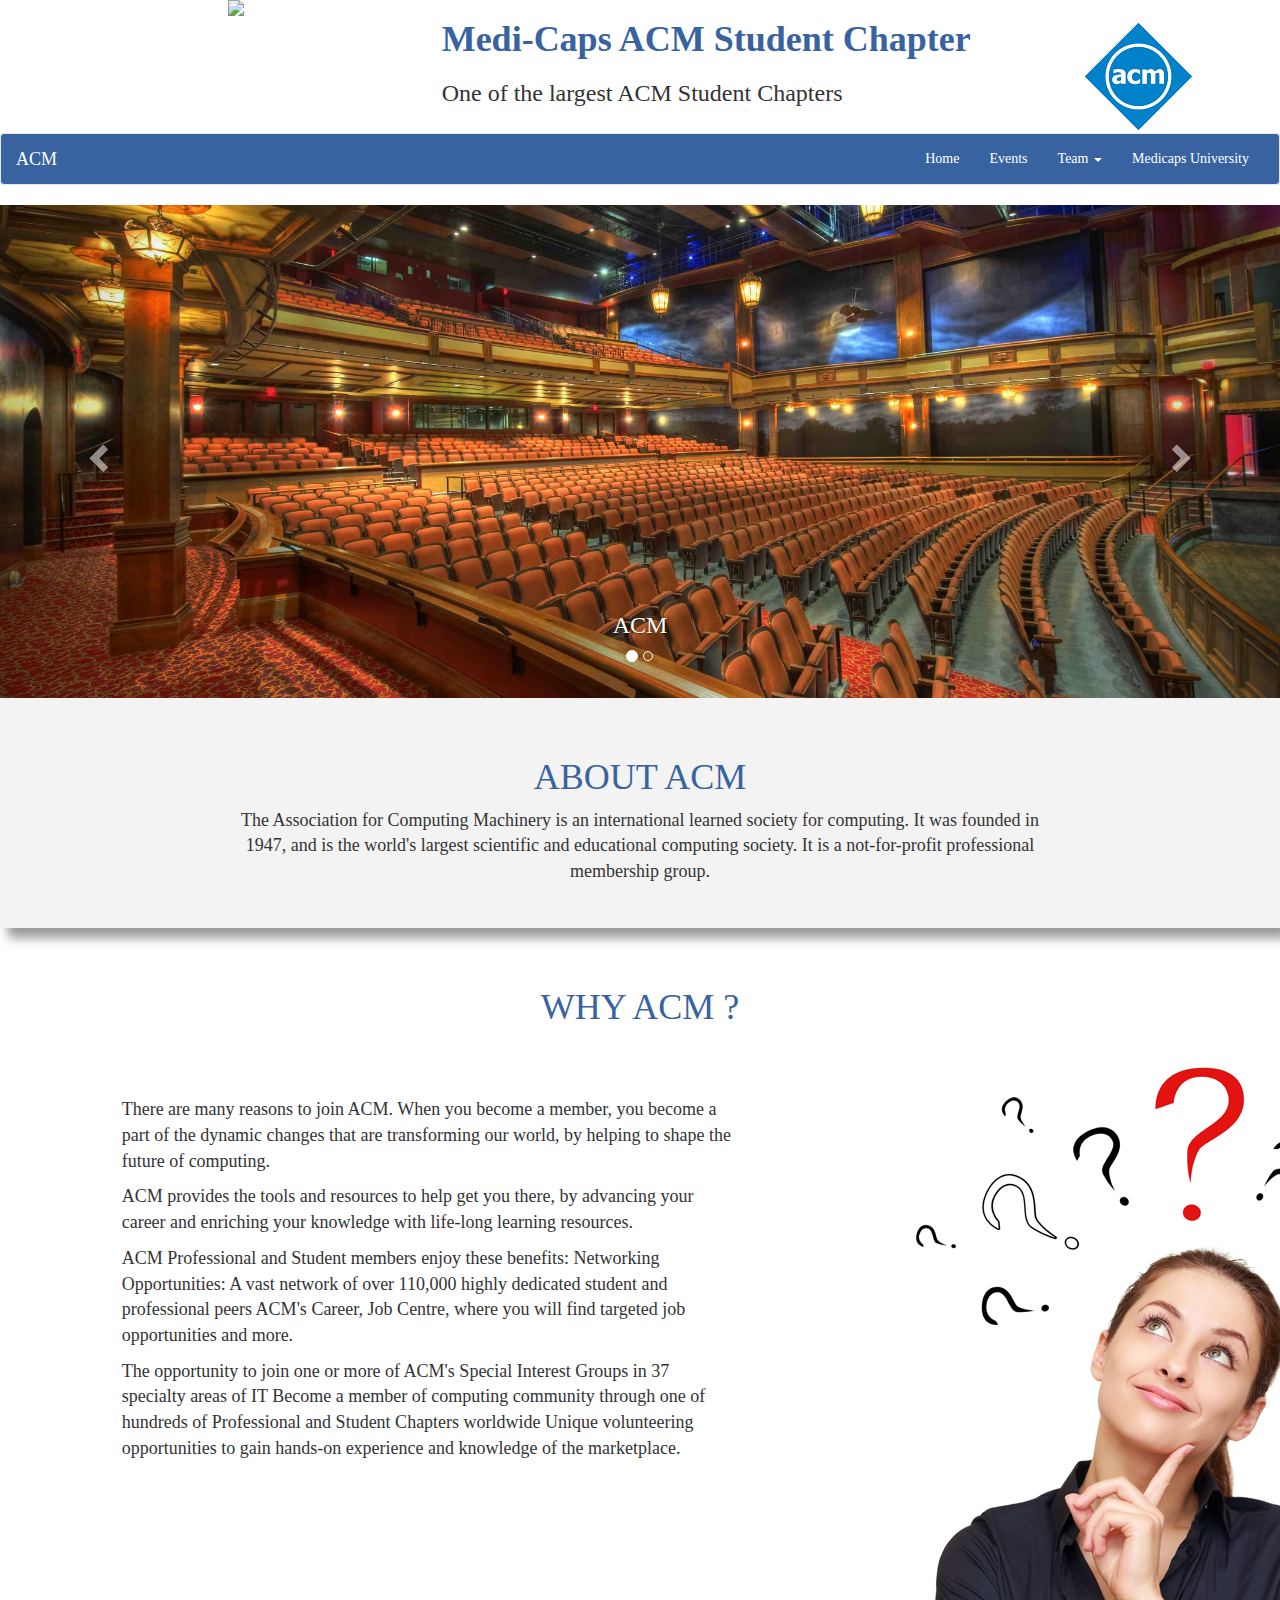
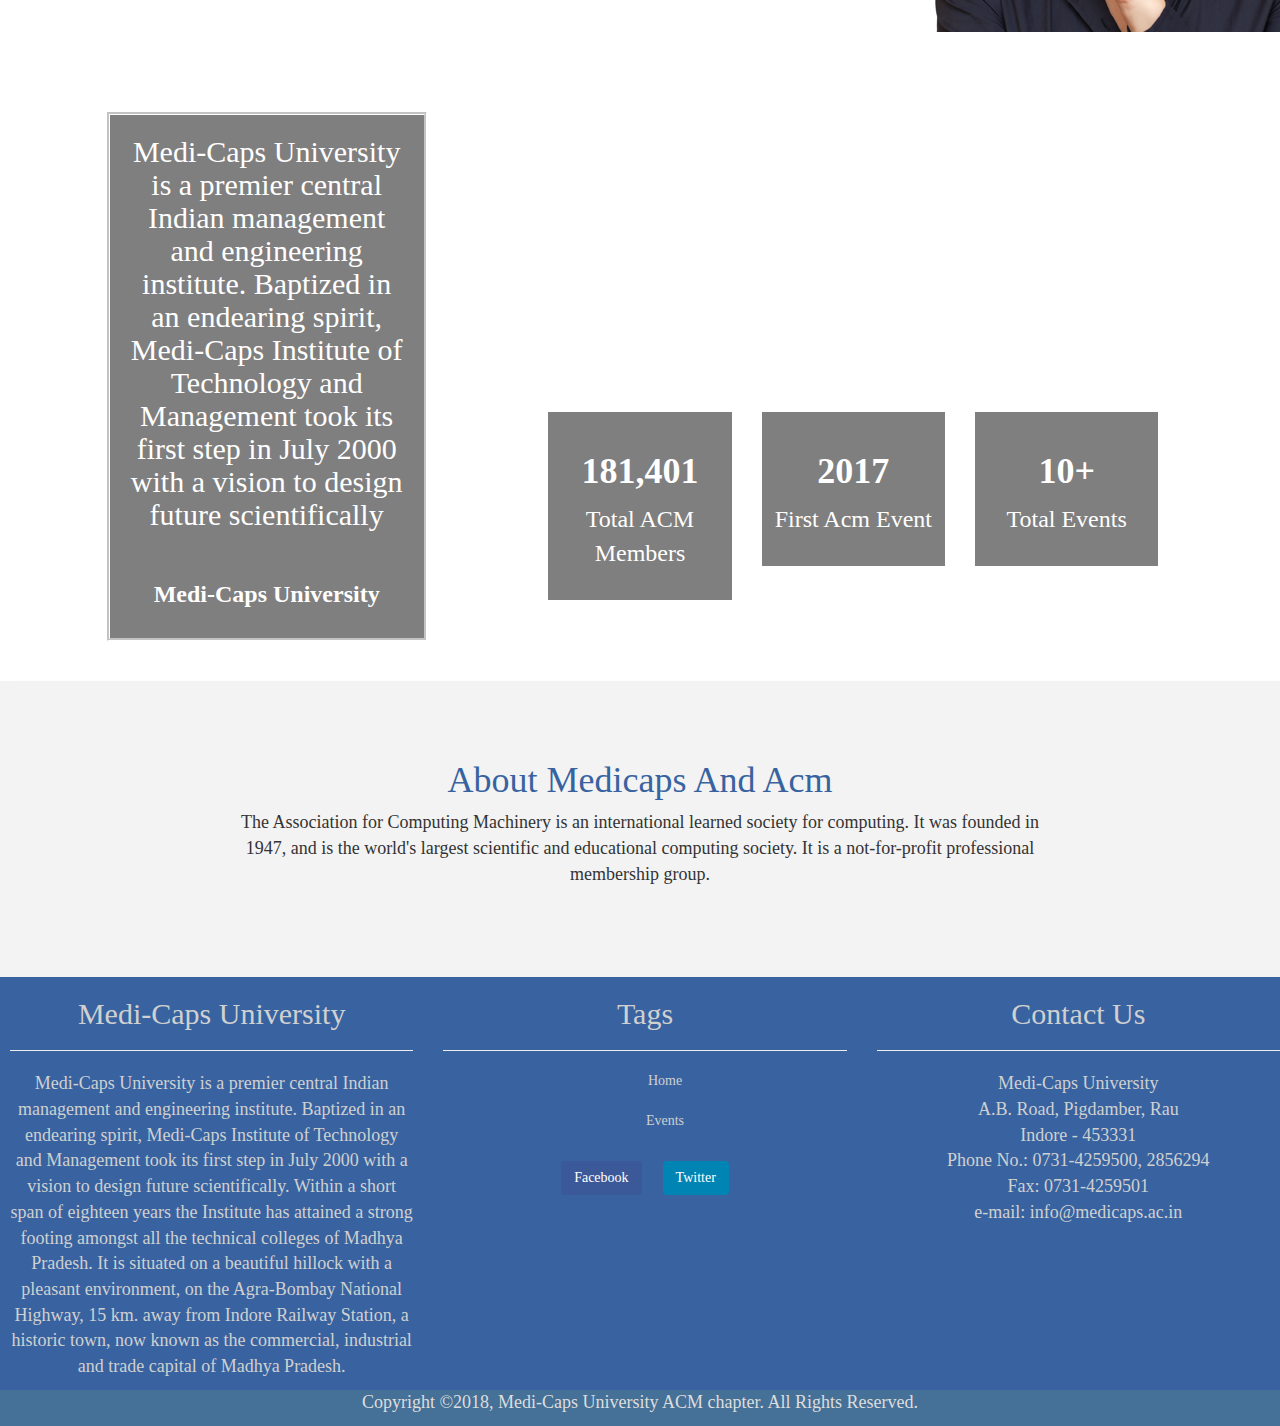
==== public_html/index.html @ d573a0d2 "Merge pull request #7 from anuragphadnis/master" ====
<!DOCTYPE html>
<html>
    <head>
      
        
       
       <meta charset="utf-8">
        <title>ACM</title>
  <meta name="viewport" content="width=device-width, initial-scale=1">
  <link rel="stylesheet" href="https://maxcdn.bootstrapcdn.com/bootstrap/3.3.7/css/bootstrap.min.css">
  <script src="https://ajax.googleapis.com/ajax/libs/jquery/3.2.1/jquery.min.js"></script>
  <script src="https://maxcdn.bootstrapcdn.com/bootstrap/3.3.7/js/bootstrap.min.js"></script>
  <link rel="stylesheet" href="https://cdnjs.cloudflare.com/ajax/libs/font-awesome/4.7.0/css/font-awesome.min.css">
  
  <link rel="stylesheet" href="https://fonts.googleapis.com/icon?family=Material+Icons">
  <link rel="stylesheet" href="css/style.css">
    <!-- animsition.css -->
<link rel="stylesheet" href="dist/css/animsition.min.css">
<!-- jQuery -->
<script src="https://ajax.googleapis.com/ajax/libs/jquery/1.11.0/jquery.min.js"></script>
<!-- animsition.js -->
<script src="dist/js/animsition.min.js"></script>

  <script>
$(document).ready(function(){
    $("#show1").click(function(){
        $("#hideit").toggle(1000);
    });
    
});
</script>
    <script>
$(document).ready(function() {
  $(".animsition").animsition({
    inClass: 'fade-in-up',
    outClass: 'fade-out-up',
    inDuration: 1500,
    outDuration: 800,
    linkElement: '.animsition-link',
    // e.g. linkElement: 'a:not([target="_blank"]):not([href^="#"])'
    loading: true,
    loadingParentElement: 'body', //animsition wrapper element
    loadingClass: 'animsition-loading',
    loadingInner: '', // e.g '<img src="loading.svg" />'
    timeout: false,
    timeoutCountdown: 5000,
    onLoadEvent: true,
    browser: [ 'animation-duration', '-webkit-animation-duration'],
    // "browser" option allows you to disable the "animsition" in case the css property in the array is not supported by your browser.
    // The default setting is to disable the "animsition" in a browser that does not support "animation-duration".
    overlay : false,
    overlayClass : 'animsition-overlay-slide',
    overlayParentElement : 'body',
    transition: function(url){ window.location.href = url; }
  });
});
</script>
    </head>
    <body>
        <div class="container-fluid header">
            <div class="row">
                <div class="col-md-2"></div>
                <div class="col-md-2">
                    <img src="img/medicapsLogo.png" class="img-responsive">
                </div>
                <div class="col-md-6">
                    
                        <h1 class="blueText"><b>Medi-Caps ACM Student Chapter</b></h1>
                        <h3 class="blueText">One of the largest ACM Student Chapters</h3>
                    
                    
                </div>
                <div class="col-md-2"><br>
                    <img src="img/1.png" class="img-responsive">
                </div>
            </div>
        </div>
        <nav class="navbar navbar-default navbar-cus">
        <div class="container-fluid">
            <div class="navbar-header">
                <a href="https://www.acm.org/" class="navbar-brand" style="color:white">ACM</a>
                <button type="button" class="navbar-toggle" data-toggle="collapse" data-target="#div1">
                    <span class="icon-bar"></span>
                    <span class="icon-bar"></span>
                    <span class="icon-bar"></span>
                </button>
            </div>
            <div id="div1" class="collapse navbar-collapse">
            <ul class="nav navbar-nav navbar-right">
                <li><a href="index.html">Home</a></li>
                <li><a href="events.php?page=1">Events</a></li>
                <li class="dropdown"><a href="about.html" class="dropdown-toggle" data-toggle="dropdown">Team <i class="caret"></i></a>
                    <ul class="dropdown-menu navbar-cus">
                        <li class="navbar-cus"><a href="#">Our Team</a></li>
                        <li><a href="#">Web Masters</a></li>
                        <li><a href="#">Faculty Members</a></li>
                        
                    </ul>
                </li>
                <li><a href="http://www.medicaps.ac.in">Medicaps University</a></li>
            </ul>
            </div>
            
        </div>
        
    </nav>
        
<div id="myCarousel" class="carousel slide" data-ride="carousel">
  <!-- Indicators -->
  <ol class="carousel-indicators">
    <li data-target="#myCarousel" data-slide-to="0" class="active"></li>
    <li data-target="#myCarousel" data-slide-to="1"></li>
    
  </ol>

  <!-- Wrapper for slides -->
  <div class="carousel-inner">
    <div class="item active">
     <center> <img src="img/1.jpg" alt="Chania" class="img-responsive"></center>
      <div class="carousel-caption">
        <h3>ACM</h3>
        
      </div>
    </div>

    <div class="item">
    <center>  <img src="img/2.jpg" alt="Chicago" class="img-responsive"></center>
      <div class="carousel-caption">
        <h3>ACM</h3>
        
      </div>
    </div>

    
  </div>

  <!-- Left and right controls -->
  <a class="left carousel-control" href="#myCarousel" data-slide="prev">
    <span class="glyphicon glyphicon-chevron-left"></span>
    <span class="sr-only">Previous</span>
  </a>
  <a class="right carousel-control" href="#myCarousel" data-slide="next">
    <span class="glyphicon glyphicon-chevron-right"></span>
    <span class="sr-only">Next</span>
  </a>
  
</div>
        <div class="container-fluid">
            <div class="row" style="background-color: #f3f3f3;box-shadow: 8px 10px 10px #999"> 
            <br><br>
            <center><h1>ABOUT ACM</h1></center>
            <div class="col-md-2"></div>
            <div class="col-md-8">
              <center>  <p>The Association for Computing Machinery is an international learned society for computing. It was founded in 1947, and is the world's largest scientific and educational computing society. It is a not-for-profit professional membership group.</p></center>
            </div>
            <br><br> <br><br> <br><br>
            </div>
            <div class="row"><br><br>
               <center> <h1 >WHY ACM ?</h1> </center>
                <div class="col-md-1"></div>
                <div class="col-md-6">
                    <br> <br><br>
                    <p class="pText">There are many reasons to join ACM. When you become a member, you become a part of the dynamic changes that are transforming our world, by helping to shape the future of computing.</p><p class="pText"> ACM provides the tools and resources to help get you there, by advancing your career and enriching your knowledge with life-long learning resources.</p><p class="pText"> ACM Professional and Student members enjoy these benefits: Networking Opportunities: A vast network of over 110,000 highly dedicated student and professional peers ACM's Career, Job Centre, where you will find targeted job opportunities and more.</p> <p class="pText">The opportunity to join one or more of ACM's Special Interest Groups in 37 specialty areas of IT Become a member of computing community through one of hundreds of Professional and Student Chapters worldwide Unique volunteering opportunities to gain hands-on experience and knowledge of the marketplace.</p>
                </div>
                <div class="col-md-1"></div>
                <div class="col-md-3">
                    <img src="img/2.png" class=""><br><br>
                </div>
            </div>
        </div>
        <div id='parallax' class='container-fluid'>
            <div class='row'><br><br><br>
                <div class='col-md-1'></div>
                <div class='col-md-3' style='border-style: groove;border-color: white;opacity:0.7;background-color: #4A4949'>
                            <center><h2 style='color:white'>
                        Medi-Caps University is a premier central Indian management and engineering institute. Baptized in an endearing spirit, Medi-Caps Institute of Technology and Management took its first step in July 2000 with a vision to design future scientifically</h2>
                            <br>
                            
                            <h3 style="color:white"><b>Medi-Caps University</b></h3></center>
              <br>  </div>
                <div class="col-md-1"></div>
                <div class='col-md-2'> 
                    <br><br><br><br><br><br><br><br><br><br><br><br><br><br><br>
                    <div style="opacity:0.7;background-color: #4A4949;"><br>
                        <center><h1 style='color:white'><b>181,401</b></h1>
                            <p style="font-size:24px;color:white">Total ACM Members</p>
                        </center>
                        <br>
                    </div>
                </div>
                <div class='col-md-2'> 
                    <br><br><br><br><br><br><br><br><br><br><br><br><br><br><br>
                    <div style="opacity:0.7;background-color: #4A4949;">
                        <center><br><h1  style='color:white'><b>2017</b></h1>
                            <p style="font-size:24px;color:white">First Acm Event</p>
                        </center><br>
                    </div>
                </div>
                <div class='col-md-2'> 
                    <br><br><br><br><br><br><br><br><br><br><br><br><br><br><br>
                    <div style="opacity:0.7;background-color: #4A4949;"><br>
                        <center><h1 style='color:white'><b>10+ </b></h1>
                            <p style="font-size:24px;color:white">Total Events</p>
                        </center><br>
                    </div>
                </div>
            </div>
      <br><br>  </div>
        <div class="container-fluid">
            <div class="row" style="background-color: #f3f3f3;box-shadow: 8px 10px 10px #999"> 
            <br><br>
            <center><h1></h1></center>
            <div class="col-md-2"></div>
            <div class="col-md-8">
                
                <center><h1>About Medicaps And Acm</h1>  <p>The Association for Computing Machinery is an international learned society for computing. It was founded in 1947, and is the world's largest scientific and educational computing society. It is a not-for-profit professional membership group.</p></center>
           <br><br> <br><br> </div>
            <br><br> 
            </div>
        </div>

        <!--Footer-->
     <div class="">
    <footer >
        <div class="fottermain">
            <div class="row">
                <div class="col-sm-4 col-md-4 col-lg-4">
                <h2>Medi-Caps University</h2><hr>
                <div class="animsition">
                <p  class="animsition-link" data-animsition-out-class="fade-in-up" data-animsition-out-duration="2000">
                    Medi-Caps University is a premier central Indian management and engineering institute. Baptized in an endearing spirit, Medi-Caps Institute of Technology and Management took its first step in July 2000 with a vision to design future scientifically. Within a short span of eighteen years the Institute has attained a strong footing amongst all the technical colleges of Madhya Pradesh. It is situated on a beautiful hillock with a pleasant environment, on the Agra-Bombay National Highway, 15 km. away from Indore Railway Station, a historic town, now known as the commercial, industrial and trade capital of Madhya Pradesh.
                </p>
                </div>
                </div>
                <div class="col-sm-4 col-md-4 col-lg-4">
                    <h2>Tags</h2><hr class=hrtitle>
                    <div class="animsition">
                    <ul  class="animsition-link taglist" data-animsition-out-class="fade-in-up" data-animsition-out-duration="2000">
                        <center><li><a href="#" class="taglink">Home</a></li><br/></center>
                        <center><li><a href="#" class="taglink">Events</a></li><br/></center>
                    </ul>
                    </div>
                    <div class="animsition">
                    <center>
                        <a href="#" style="color:#ffffff;"  class="animsition-link" data-animsition-out-class="fade-in-up" data-animsition-out-duration="2000"><button class="btn facebook">Facebook</button></a> &nbsp;&nbsp;&nbsp;&nbsp;

                        <a href="#" style="color:#ffffff;" class="animsition-link" data-animsition-out-class="fade-in-up" data-animsition-out-duration="2000"><button class="btn twitter">Twitter</button></a>
                    </div>
                    </center>
                </div>
                <div class="col-sm-4 col-md-4 col-lg-4">
                    <h2>Contact Us</h2><hr>
                    <div class="animsition">
                    <p class="animsition-link"   data-animsition-out-class="fade-in-up" data-animsition-out-duration="2000">
                        Medi-Caps University<br/>
                        A.B. Road, Pigdamber, Rau<br/>
                        Indore - 453331<br/>
                        Phone No.: 0731-4259500, 2856294<br/>
                        Fax: 0731-4259501<br/>
                        e-mail: info@medicaps.ac.in<br/> 
                    </p>
                    </div>
                </div>
            </div>
        </div>
        <div class="footerlow">
            <div class="row">
            <center>
                <div class="col-xs-12">
                <p>
                    Copyright &copy;2018, Medi-Caps University ACM chapter. All Rights Reserved.
                </p>
                </div>
            </center>
            </div>
        </div>
    </footer>
</div>
<!--Footer ends-->   
    </body>
</html>
---- public_html/css/style.css ----
/*
 * DO NOT ALTER OR REMOVE COPYRIGHT NOTICES OR THIS HEADER.
 *
 * Copyright 2012 Oracle and/or its affiliates. All rights reserved.
 *
 * Oracle and Java are registered trademarks of Oracle and/or its affiliates.
 * Other names may be trademarks of their respective owners.
 *
 * The contents of this file are subject to the terms of either the GNU
 * General Public License Version 2 only ("GPL") or the Common
 * Development and Distribution License("CDDL") (collectively, the
 * "License"). You may not use this file except in compliance with the
 * License. You can obtain a copy of the License at
 * http://www.netbeans.org/cddl-gplv2.html
 * or nbbuild/licenses/CDDL-GPL-2-CP. See the License for the
 * specific language governing permissions and limitations under the
 * License.  When distributing the software, include this License Header
 * Notice in each file and include the License file at
 * nbbuild/licenses/CDDL-GPL-2-CP.  Oracle designates this
 * particular file as subject to the "Classpath" exception as provided
 * by Oracle in the GPL Version 2 section of the License file that
 * accompanied this code. If applicable, add the following below the
 * License Header, with the fields enclosed by brackets [] replaced by
 * your own identifying information:
 * "Portions Copyrighted [year] [name of copyright owner]"
 *
 * If you wish your version of this file to be governed by only the CDDL
 * or only the GPL Version 2, indicate your decision by adding
 * "[Contributor] elects to include this software in this distribution
 * under the [CDDL or GPL Version 2] license." If you do not indicate a
 * single choice of license, a recipient has the option to distribute
 * your version of this file under either the CDDL, the GPL Version 2 or
 * to extend the choice of license to its licensees as provided above.
 * However, if you add GPL Version 2 code and therefore, elected the GPL
 * Version 2 license, then the option applies only if the new code is
 * made subject to such option by the copyright holder.
 *
 * Contributor(s):
 *
 * Portions Copyrighted 2012 Sun Microsystems, Inc.
 */

.thumb {
    width: 150px;
    height: 150px;
}

.fancy {
    font-family: sans-serif;
    font-size: 16px;
    padding: 3px;
}

.restDetails {
    font-size: 16px;
    font-weight: bold;
    display:none;
    background: #333;
    color: white;
    border: 2px solid #ddd;
    padding: 10px;
    padding-bottom: 5px;
    position: relative;
    width: 250px;
    box-shadow: 0px 0px 20px #004ab3; /* CSS3 */
    -moz-box-shadow: 0px 0px 20px #004ab3; /* Firefox */
    -webkit-box-shadow: 0px 0px 20px #004ab3; /* Safari, Chrome */
    border-radius:15px 15px 15px 15px;
    -moz-border-radius: 15px; /* Firefox */
    -webkit-border-radius: 15px; /* Safari, Chrome */
}

/***************************
* Start of popup CSS
****************************/
#mask {
    display: none;
    background: #999; 
    position: fixed; left: 0; top: 0; 
    z-index: 10;
    width: 100%; height: 100%;
    opacity: 0.8;
    z-index: 999;
}

img.avatar{
    width: 60px;
    height: 60px;
}

.tweet-popup{
    display:none;
    background: #333;
    padding: 10px; 	
    border: 2px solid #ddd;
    float: left;
    font-size: 1.2em;
    position: fixed;
    top: 50%; left: 50%;
    z-index: 99999;
    box-shadow: 0px 0px 20px #999; /* CSS3 */
    -moz-box-shadow: 0px 0px 20px #999; /* Firefox */
    -webkit-box-shadow: 0px 0px 20px #999; /* Safari, Chrome */
    border-radius:3px 3px 3px 3px;
    -moz-border-radius: 3px; /* Firefox */
    -webkit-border-radius: 3px; /* Safari, Chrome */
}

img.btn_close { /* Position the close button */
    float: right; 
    margin: -28px -28px;
    opacity: 1.0;
}

fieldset { 
    border:none; 
}

form.signin .tweetbox label { 
    display:block; 
    padding-bottom:7px; 
}

form.signin .tweetbox span { 
    display:block;
}

form.signin p, form.signin span { 
    color:#999; 
    font-size:16px; 
    line-height:18px;
    font-weight: bolder;
} 

form.signin .tweetbox input { 
    background:#666666; 
    border-bottom:1px solid #333;
    border-left:1px solid #000;
    border-right:1px solid #333;
    border-top:1px solid #000;
    color:#fff; 
    border-radius: 3px 3px 3px 3px;
    -moz-border-radius: 3px;
    -webkit-border-radius: 3px;
    font:13px Arial, Helvetica, sans-serif;
    padding:6px 6px 4px;
    width:200px;
}

form.signin input:-moz-placeholder { color:#bbb; text-shadow:0 0 2px #000; }
form.signin input::-webkit-input-placeholder { color:#bbb; text-shadow:0 0 2px #000;  }

.button { 
    background: -moz-linear-gradient(center top, #f3f3f3, #dddddd);
    background: -webkit-gradient(linear, left top, left bottom, from(#f3f3f3), to(#dddddd));
    background:  -o-linear-gradient(top, #f3f3f3, #dddddd);
    filter: progid:DXImageTransform.Microsoft.gradient(startColorStr='#f3f3f3', EndColorStr='#dddddd');
    border-color:#000; 
    border-width:1px;
    border-radius:4px 4px 4px 4px;
    -moz-border-radius: 4px;
    -webkit-border-radius: 4px;
    color:#333;
    cursor:pointer;
    display:inline-block;
    padding:6px 6px 4px;
    margin-top:10px;
    font:12px; 
    width:214px;
}
.button:hover { background:#ddd; }

#tweetText{
    color: #999 !important;
    font-size: 12px;
}
#dataSource{
    font-size: 0.7em;
    color: #999 !important;
}
.navbar-cus{
      background-color:#3863a0;
      
  }
h1{
      color:#3863a0;
  }
#div1 a{
  color:white;
}
#myCarousel{
  background-color: black;
}
body{
  font-family: Myriad Pro;
}
p{
  font-size: 18px;
  }
#parallax{
  
   /* The image used */
background-image: url("../img/3.jpg");




/* Create the parallax scrolling effect */
background-attachment: fixed;
background-position: center;
background-repeat: no-repeat;
background-size: cover;
}
.imgevents
{
    height:500px;
}
.fottermain
{
    background-color: #3863a0;
    color: #d0d0d0;
    display: inline;
    float:left;
    padding-left: 10px;
    text-align: center;
}
.taglink
{
    color:#d0d0d0;
    -webkit-transition-duration: 0.4s; /* Safari */
    transition-duration: 0.4s;      
}
.taglink:hover
{
    color:#7777dd;
    border-color: #7777dd;
}
.facebook
{
    background-color: #3b5998;
}
.twitter
{
    background-color: #0084b4;
}
.btn
{
    -webkit-transition-duration: 0.4s; /* Safari */
    transition-duration: 0.4s;
}
.footerlow
{
    background-color: #457097;
    color:#ddd;
}
.taglist
{
    list-style: none;
}
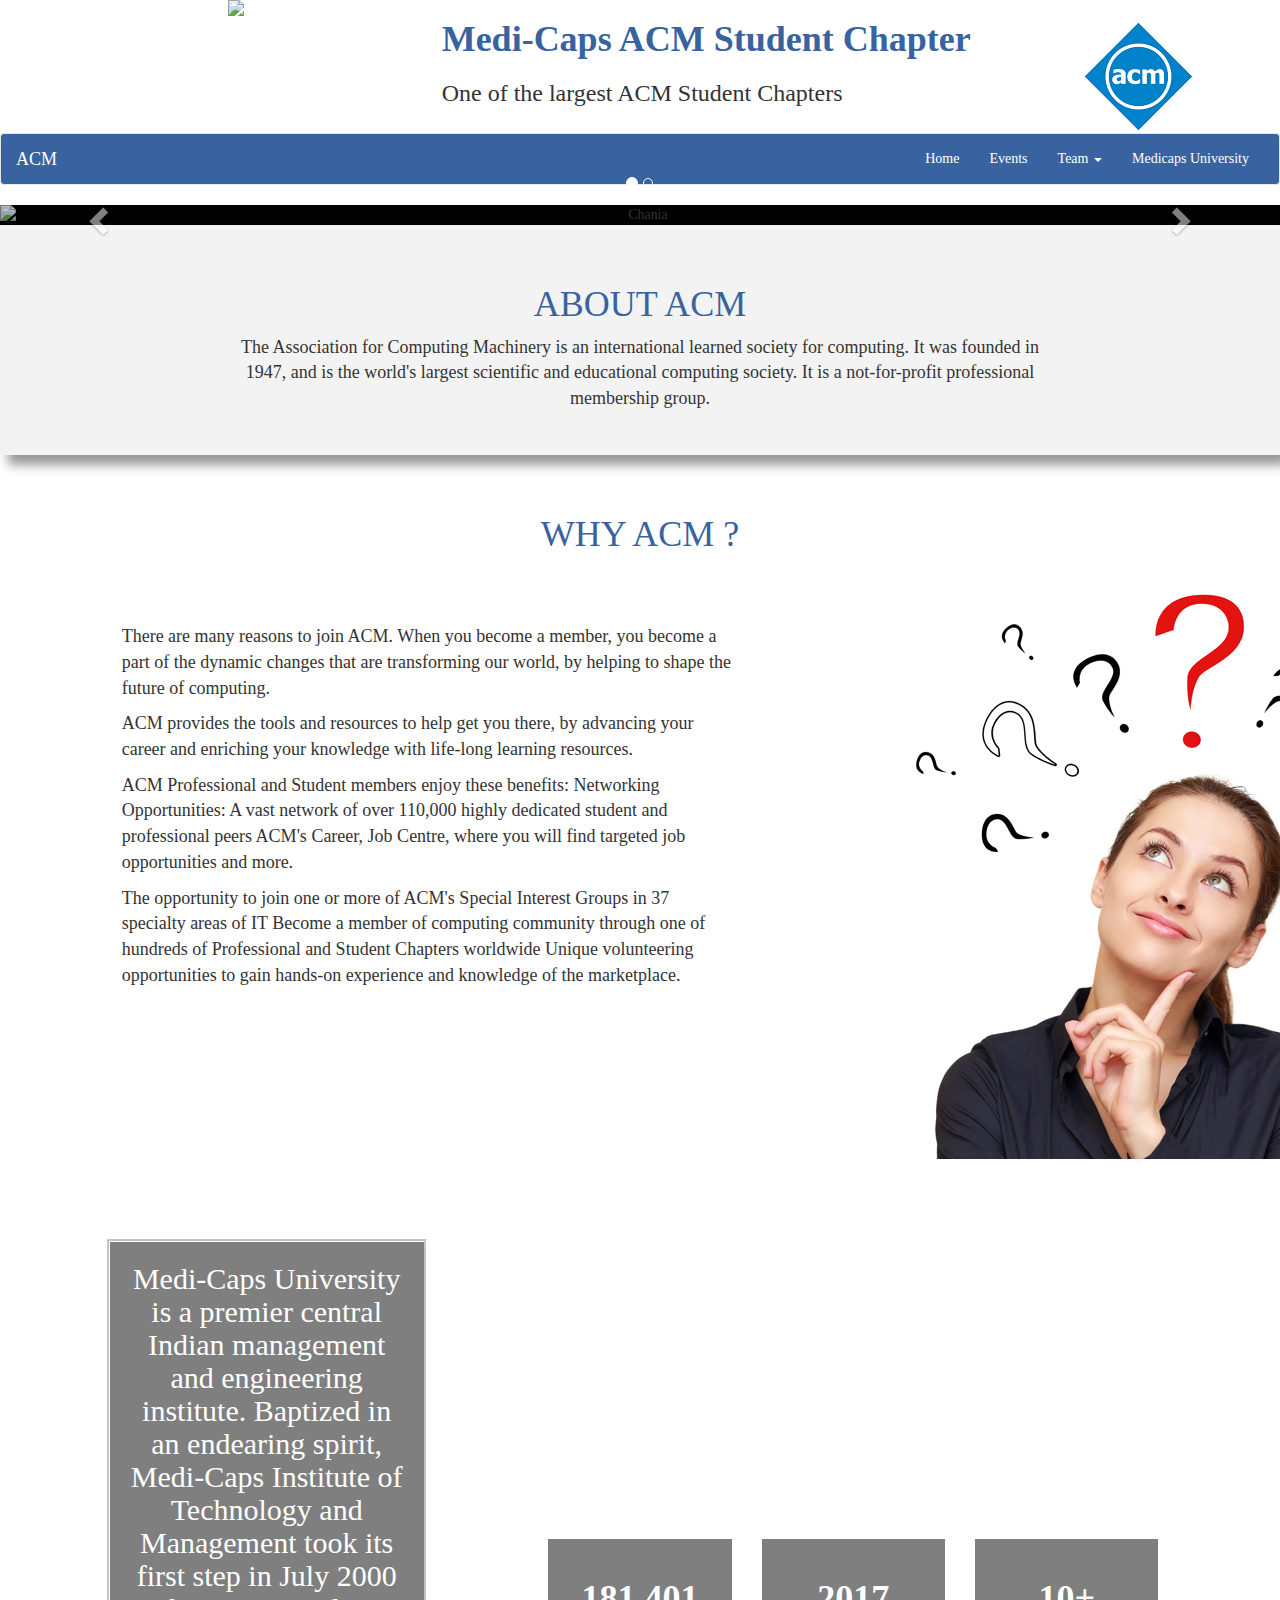
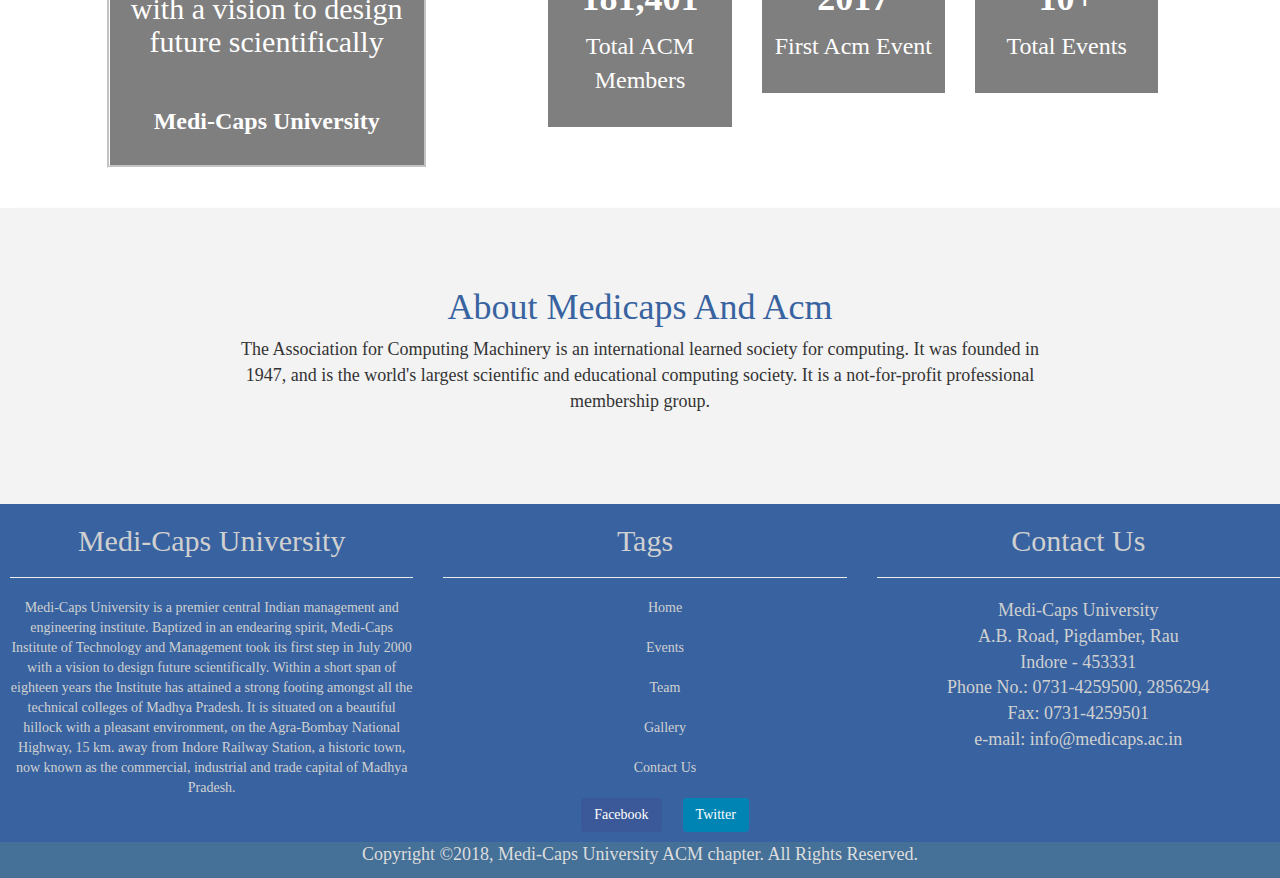
==== commit 61e00408: "Animation working #2" ====
--- a/public_html/index.html
+++ b/public_html/index.html
@@ -15,13 +15,8 @@
   
   <link rel="stylesheet" href="https://fonts.googleapis.com/icon?family=Material+Icons">
   <link rel="stylesheet" href="css/style.css">
-    <!-- animsition.css -->
-<link rel="stylesheet" href="dist/css/animsition.min.css">
-<!-- jQuery -->
-<script src="https://ajax.googleapis.com/ajax/libs/jquery/1.11.0/jquery.min.js"></script>
-<!-- animsition.js -->
-<script src="dist/js/animsition.min.js"></script>
-
+<link href="https://cdn.rawgit.com/michalsnik/aos/2.1.1/dist/aos.css" rel="stylesheet">
+<script src="https://cdn.rawgit.com/michalsnik/aos/2.1.1/dist/aos.js"></script>
   <script>
 $(document).ready(function(){
     $("#show1").click(function(){
@@ -30,32 +25,7 @@
     
 });
 </script>
-    <script>
-$(document).ready(function() {
-  $(".animsition").animsition({
-    inClass: 'fade-in-up',
-    outClass: 'fade-out-up',
-    inDuration: 1500,
-    outDuration: 800,
-    linkElement: '.animsition-link',
-    // e.g. linkElement: 'a:not([target="_blank"]):not([href^="#"])'
-    loading: true,
-    loadingParentElement: 'body', //animsition wrapper element
-    loadingClass: 'animsition-loading',
-    loadingInner: '', // e.g '<img src="loading.svg" />'
-    timeout: false,
-    timeoutCountdown: 5000,
-    onLoadEvent: true,
-    browser: [ 'animation-duration', '-webkit-animation-duration'],
-    // "browser" option allows you to disable the "animsition" in case the css property in the array is not supported by your browser.
-    // The default setting is to disable the "animsition" in a browser that does not support "animation-duration".
-    overlay : false,
-    overlayClass : 'animsition-overlay-slide',
-    overlayParentElement : 'body',
-    transition: function(url){ window.location.href = url; }
-  });
-});
-</script>
+
     </head>
     <body>
         <div class="container-fluid header">
@@ -117,7 +87,7 @@
   <!-- Wrapper for slides -->
   <div class="carousel-inner">
     <div class="item active">
-     <center> <img src="img/1.jpg" alt="Chania" class="img-responsive"></center>
+     <center> <img src="img/newbuilding.jpg" alt="Chania" class="img-responsive"></center>
       <div class="carousel-caption">
         <h3>ACM</h3>
         
@@ -125,7 +95,7 @@
     </div>
 
     <div class="item">
-    <center>  <img src="img/2.jpg" alt="Chicago" class="img-responsive"></center>
+    <center>  <img src="img/bus_canteen.jpg" alt="Chicago" class="img-responsive"></center>
       <div class="carousel-caption">
         <h3>ACM</h3>
         
@@ -219,7 +189,6 @@
             <br><br> 
             </div>
         </div>
-
         <!--Footer-->
      <div class="">
     <footer >
@@ -227,32 +196,27 @@
             <div class="row">
                 <div class="col-sm-4 col-md-4 col-lg-4">
                 <h2>Medi-Caps University</h2><hr>
-                <div class="animsition">
-                <p  class="animsition-link" data-animsition-out-class="fade-in-up" data-animsition-out-duration="2000">
+                <div  data-aos="fade-right">
                     Medi-Caps University is a premier central Indian management and engineering institute. Baptized in an endearing spirit, Medi-Caps Institute of Technology and Management took its first step in July 2000 with a vision to design future scientifically. Within a short span of eighteen years the Institute has attained a strong footing amongst all the technical colleges of Madhya Pradesh. It is situated on a beautiful hillock with a pleasant environment, on the Agra-Bombay National Highway, 15 km. away from Indore Railway Station, a historic town, now known as the commercial, industrial and trade capital of Madhya Pradesh.
-                </p>
                 </div>
                 </div>
                 <div class="col-sm-4 col-md-4 col-lg-4">
                     <h2>Tags</h2><hr class=hrtitle>
-                    <div class="animsition">
-                    <ul  class="animsition-link taglist" data-animsition-out-class="fade-in-up" data-animsition-out-duration="2000">
+                    <ul data-aos="fade-up" class="taglist">
                         <center><li><a href="#" class="taglink">Home</a></li><br/></center>
                         <center><li><a href="#" class="taglink">Events</a></li><br/></center>
+                        <center><li><a href="#" class="taglink">Team</a></li><br/></center>
+                        <center><li><a href="#" class="taglink">Gallery</a></li><br/></center>
+                        <center><li><a href="#" class="taglink">Contact Us</a></li><br/></center>
+                        <a href="#" style="color:#ffffff;"><button class="btn facebook">Facebook</button></a> &nbsp;&nbsp;&nbsp;&nbsp;
+
+                        <a href="#" style="color:#ffffff;"><button class="btn twitter">Twitter</button></a>
                     </ul>
-                    </div>
-                    <div class="animsition">
-                    <center>
-                        <a href="#" style="color:#ffffff;"  class="animsition-link" data-animsition-out-class="fade-in-up" data-animsition-out-duration="2000"><button class="btn facebook">Facebook</button></a> &nbsp;&nbsp;&nbsp;&nbsp;
-
-                        <a href="#" style="color:#ffffff;" class="animsition-link" data-animsition-out-class="fade-in-up" data-animsition-out-duration="2000"><button class="btn twitter">Twitter</button></a>
-                    </div>
                     </center>
                 </div>
                 <div class="col-sm-4 col-md-4 col-lg-4">
                     <h2>Contact Us</h2><hr>
-                    <div class="animsition">
-                    <p class="animsition-link"   data-animsition-out-class="fade-in-up" data-animsition-out-duration="2000">
+                    <p data-aos="fade-left">
                         Medi-Caps University<br/>
                         A.B. Road, Pigdamber, Rau<br/>
                         Indore - 453331<br/>
@@ -260,10 +224,9 @@
                         Fax: 0731-4259501<br/>
                         e-mail: info@medicaps.ac.in<br/> 
                     </p>
-                    </div>
-                </div>
-            </div>
-        </div>
+                </div>
+                </div>
+            </div>
         <div class="footerlow">
             <div class="row">
             <center>
@@ -278,5 +241,8 @@
     </footer>
 </div>
 <!--Footer ends-->   
+<script type="text/javascript">
+AOS.init();
+</script>
     </body>
 </html>
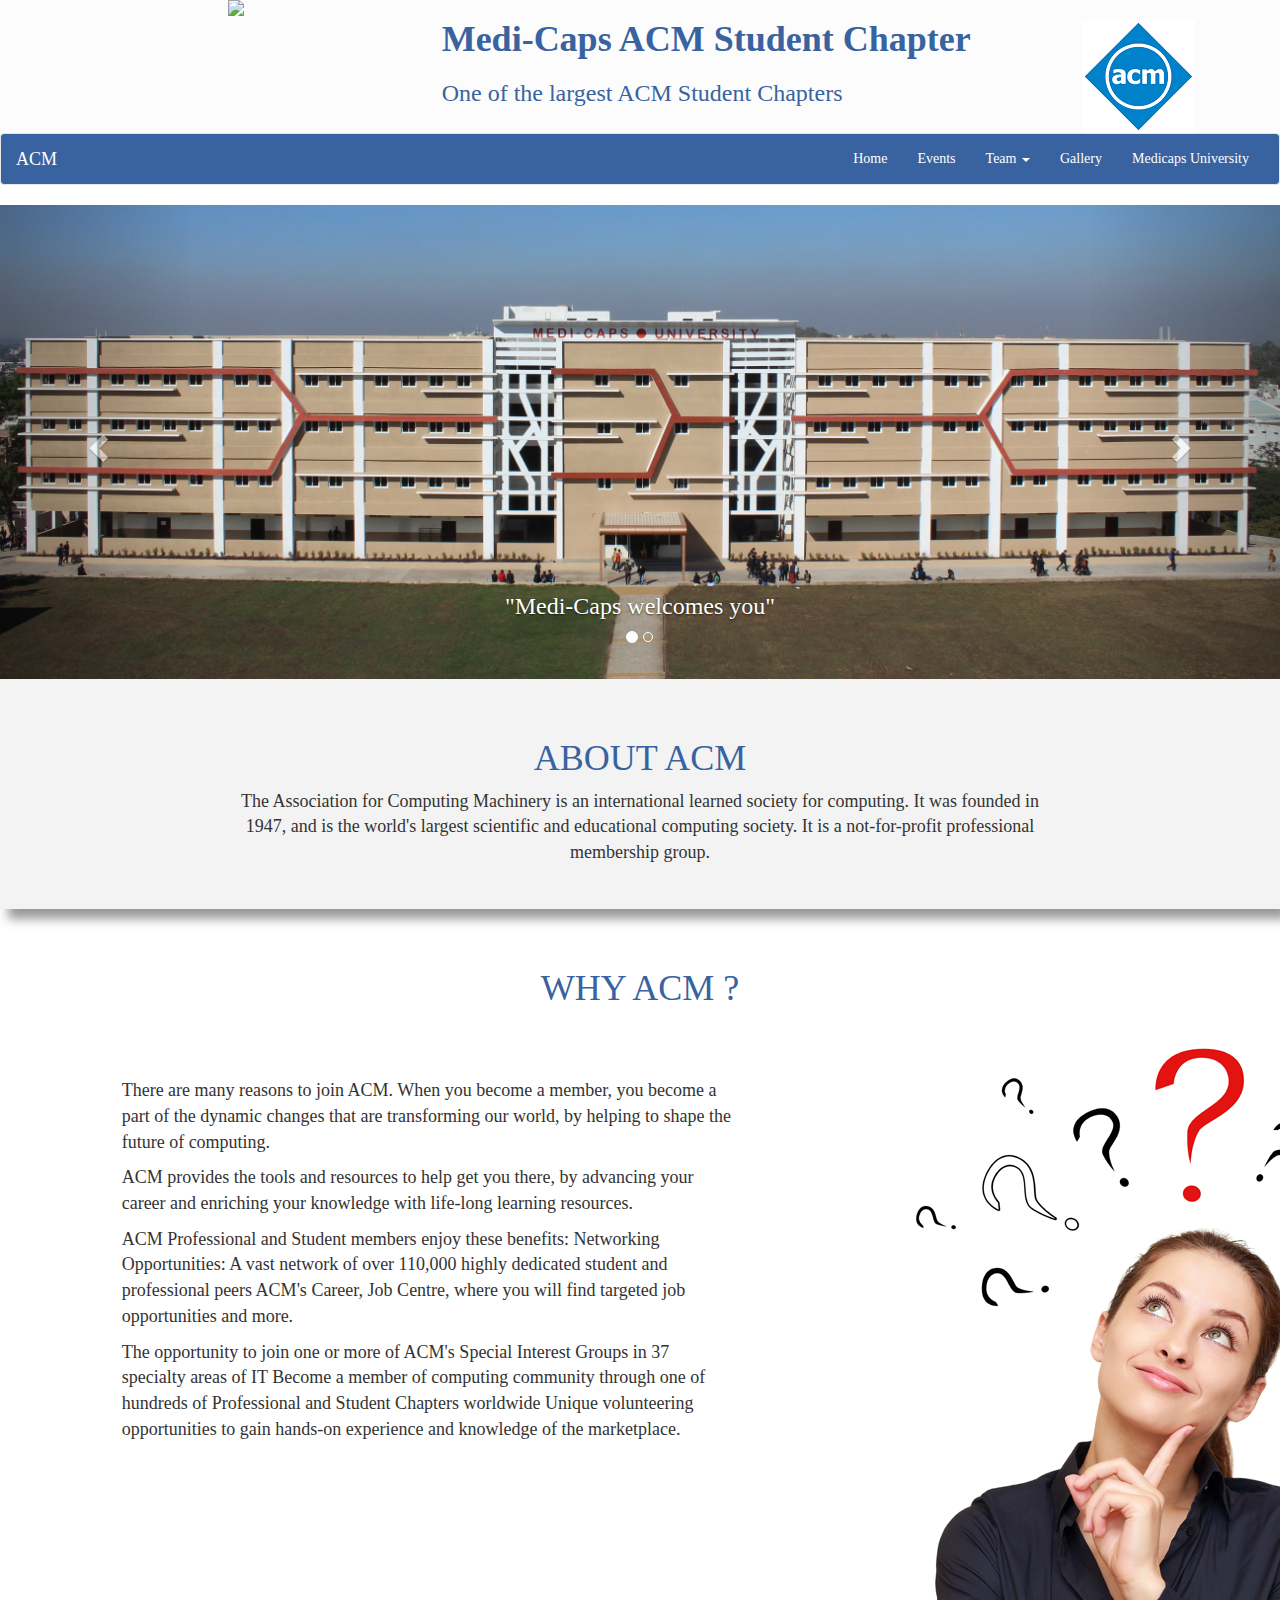
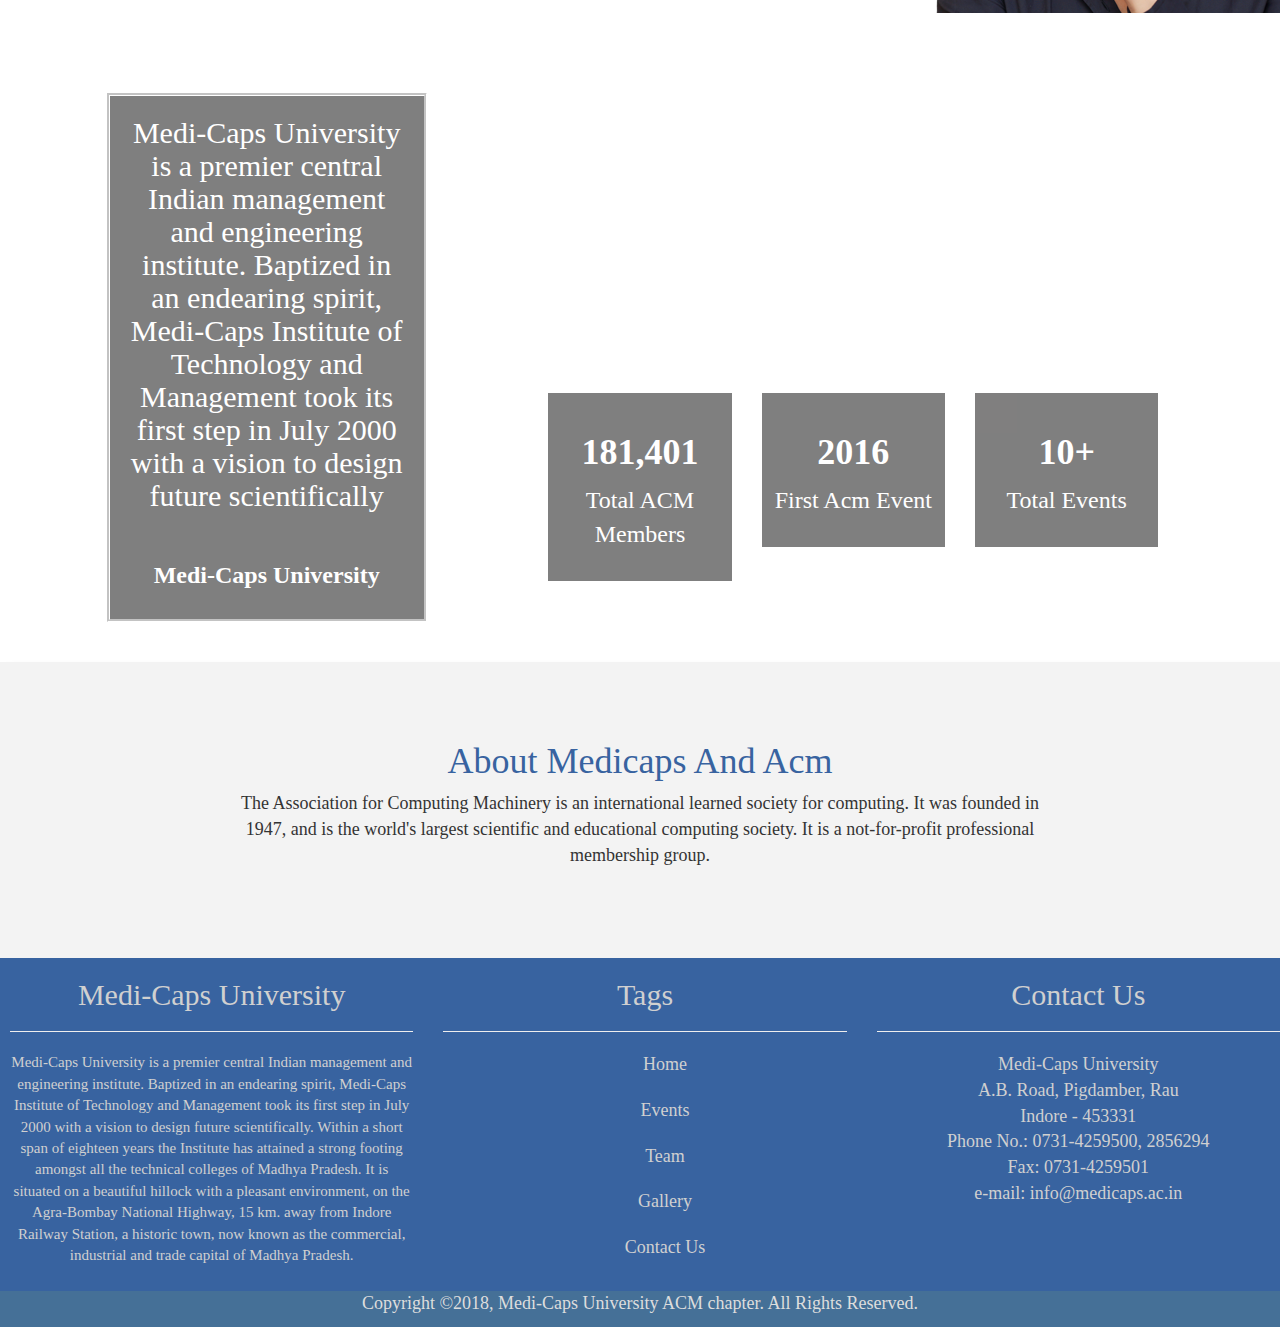
==== commit ddb786ae: "minor changes" ====
--- a/public_html/index.html
+++ b/public_html/index.html
@@ -59,7 +59,7 @@
             <div id="div1" class="collapse navbar-collapse">
             <ul class="nav navbar-nav navbar-right">
                 <li><a href="index.html">Home</a></li>
-                <li><a href="events.php?page=1">Events</a></li>
+                <li><a href="#">Events</a></li>
                 <li class="dropdown"><a href="about.html" class="dropdown-toggle" data-toggle="dropdown">Team <i class="caret"></i></a>
                     <ul class="dropdown-menu navbar-cus">
                         <li class="navbar-cus"><a href="#">Our Team</a></li>
@@ -68,6 +68,7 @@
                         
                     </ul>
                 </li>
+				<li><a href="gallery.html">Gallery</a></li>
                 <li><a href="http://www.medicaps.ac.in">Medicaps University</a></li>
             </ul>
             </div>
@@ -89,7 +90,7 @@
     <div class="item active">
      <center> <img src="img/newbuilding.jpg" alt="Chania" class="img-responsive"></center>
       <div class="carousel-caption">
-        <h3>ACM</h3>
+        <h3>"Medi-Caps welcomes you"</h3>
         
       </div>
     </div>
@@ -162,7 +163,7 @@
                 <div class='col-md-2'> 
                     <br><br><br><br><br><br><br><br><br><br><br><br><br><br><br>
                     <div style="opacity:0.7;background-color: #4A4949;">
-                        <center><br><h1  style='color:white'><b>2017</b></h1>
+                        <center><br><h1  style='color:white'><b>2016</b></h1>
                             <p style="font-size:24px;color:white">First Acm Event</p>
                         </center><br>
                     </div>
@@ -197,7 +198,7 @@
                 <div class="col-sm-4 col-md-4 col-lg-4">
                 <h2>Medi-Caps University</h2><hr>
                 <div  data-aos="fade-right">
-                    Medi-Caps University is a premier central Indian management and engineering institute. Baptized in an endearing spirit, Medi-Caps Institute of Technology and Management took its first step in July 2000 with a vision to design future scientifically. Within a short span of eighteen years the Institute has attained a strong footing amongst all the technical colleges of Madhya Pradesh. It is situated on a beautiful hillock with a pleasant environment, on the Agra-Bombay National Highway, 15 km. away from Indore Railway Station, a historic town, now known as the commercial, industrial and trade capital of Madhya Pradesh.
+                   <p class="fontsize"> Medi-Caps University is a premier central Indian management and engineering institute. Baptized in an endearing spirit, Medi-Caps Institute of Technology and Management took its first step in July 2000 with a vision to design future scientifically. Within a short span of eighteen years the Institute has attained a strong footing amongst all the technical colleges of Madhya Pradesh. It is situated on a beautiful hillock with a pleasant environment, on the Agra-Bombay National Highway, 15 km. away from Indore Railway Station, a historic town, now known as the commercial, industrial and trade capital of Madhya Pradesh.</p>
                 </div>
                 </div>
                 <div class="col-sm-4 col-md-4 col-lg-4">
@@ -208,9 +209,7 @@
                         <center><li><a href="#" class="taglink">Team</a></li><br/></center>
                         <center><li><a href="#" class="taglink">Gallery</a></li><br/></center>
                         <center><li><a href="#" class="taglink">Contact Us</a></li><br/></center>
-                        <a href="#" style="color:#ffffff;"><button class="btn facebook">Facebook</button></a> &nbsp;&nbsp;&nbsp;&nbsp;
-
-                        <a href="#" style="color:#ffffff;"><button class="btn twitter">Twitter</button></a>
+                        
                     </ul>
                     </center>
                 </div>
--- a/public_html/css/style.css
+++ b/public_html/css/style.css
@@ -169,6 +169,40 @@
     width:214px;
 }
 .button:hover { background:#ddd; }
+.header{
+
+    background-color:#fcfcfc;
+
+}
+
+.blueText{
+
+    color:#3863a0;
+
+}
+
+.navbar-cus{
+ 
+   background-color: #3863a0;
+
+    color:white;
+
+}
+
+#div1 ul li a{
+
+    background-color: #3863a0;
+
+    color:white;
+
+}
+
+.white{
+
+    color:white;
+
+}
+
 
 #tweetText{
     color: #999 !important;
@@ -228,12 +262,17 @@
 {
     color:#d0d0d0;
     -webkit-transition-duration: 0.4s; /* Safari */
-    transition-duration: 0.4s;      
+    transition-duration: 0.4s; 
+		font-size:18px;
+}
+.fontsize{
+	font-size:15px;
 }
 .taglink:hover
 {
     color:#7777dd;
     border-color: #7777dd;
+	
 }
 .facebook
 {
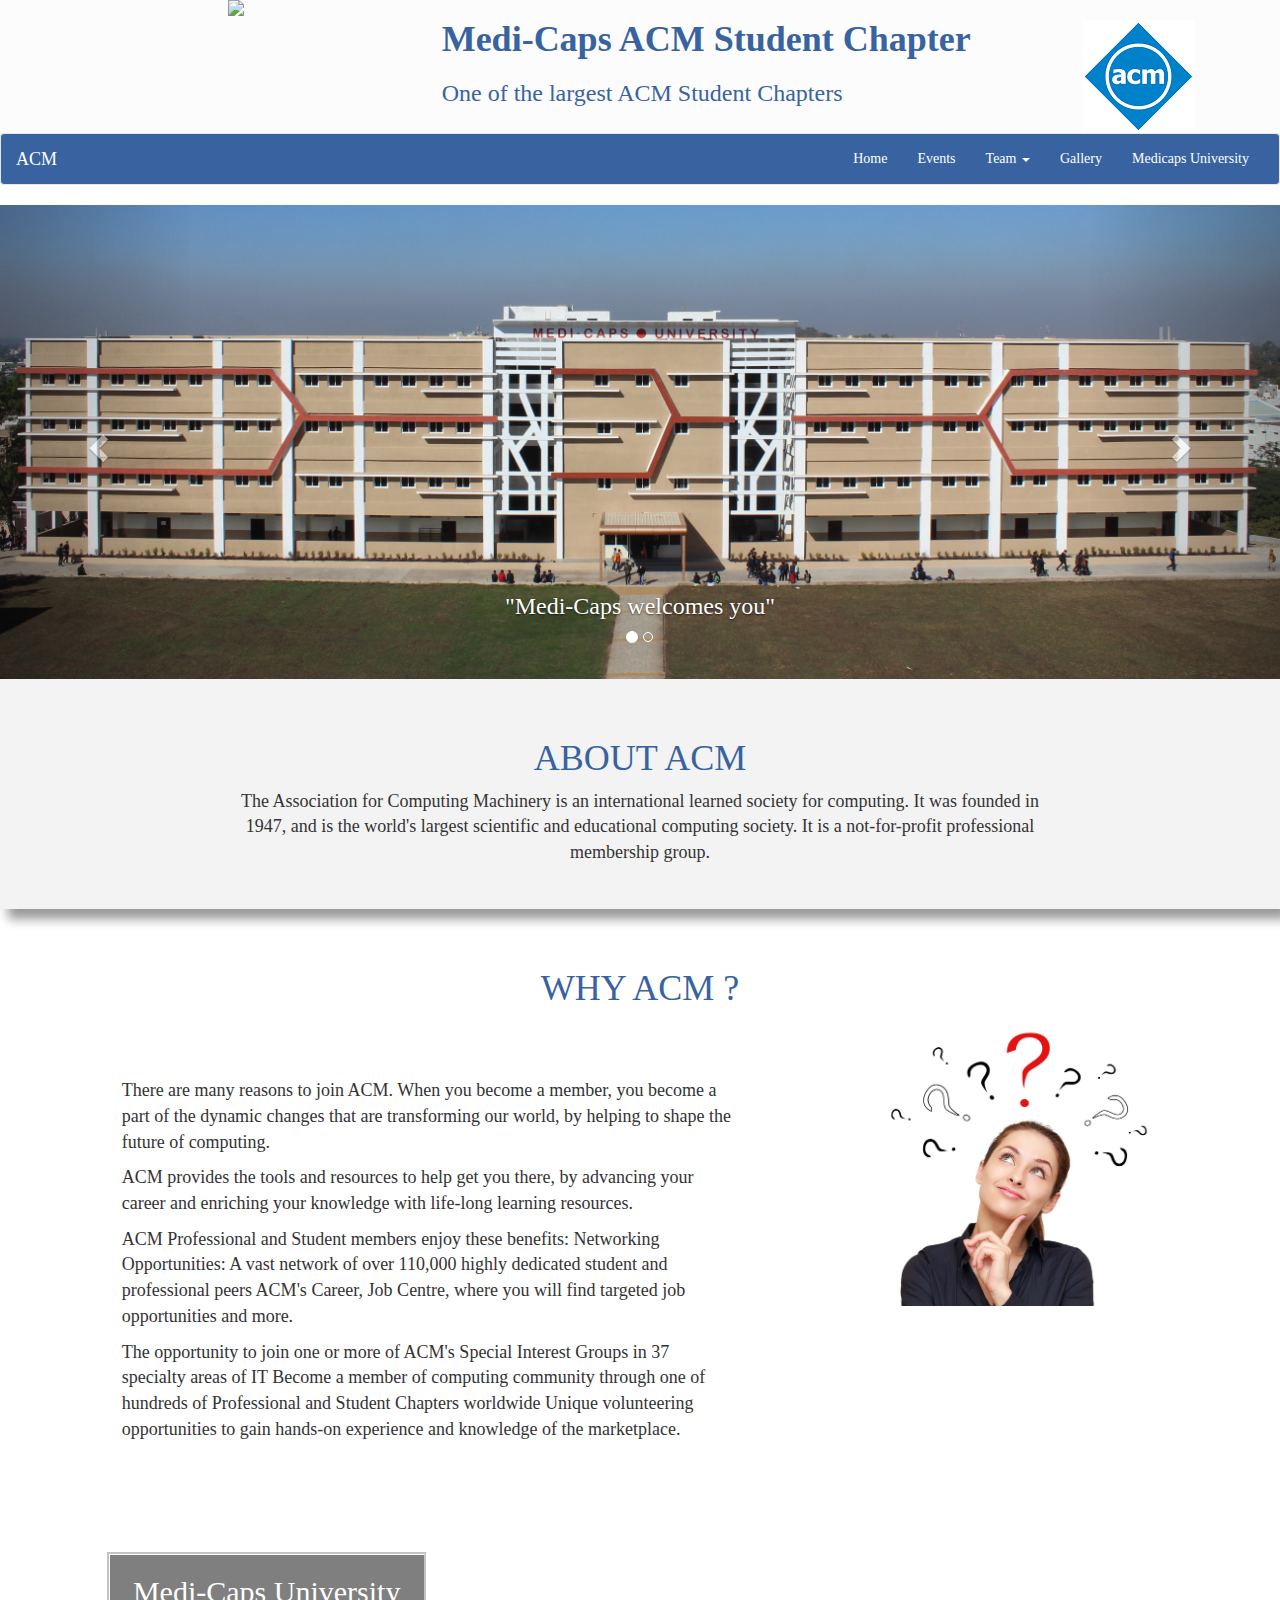
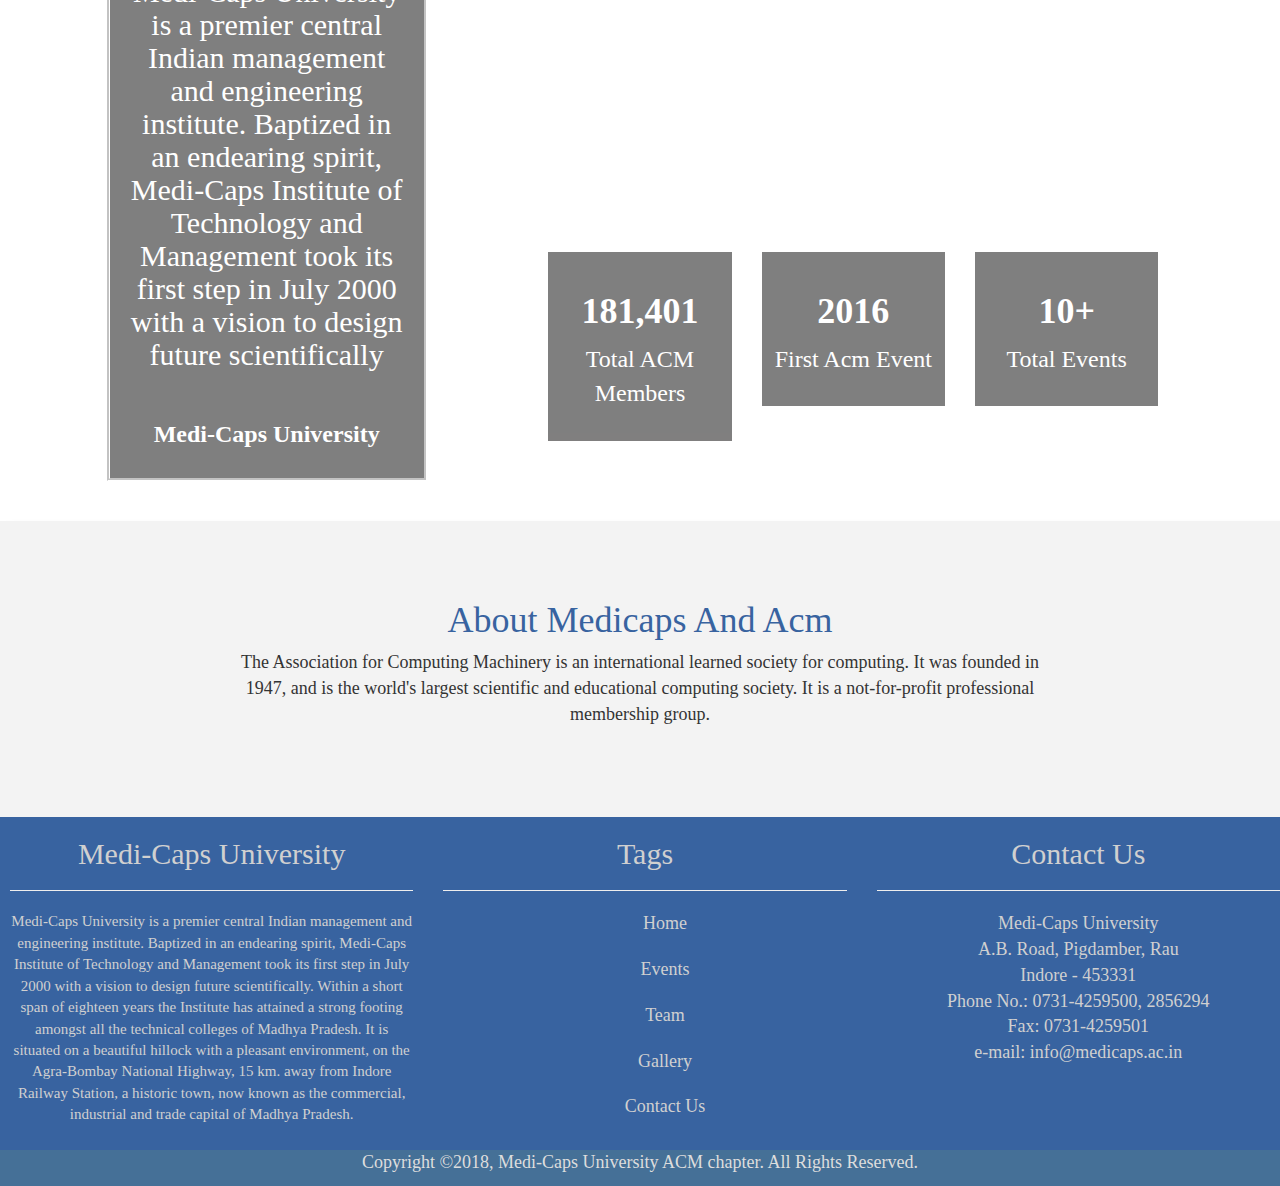
==== commit 6f26ddcb: "img responsive" ====
--- a/public_html/index.html
+++ b/public_html/index.html
@@ -136,10 +136,11 @@
                 </div>
                 <div class="col-md-1"></div>
                 <div class="col-md-3">
-                    <img src="img/2.png" class=""><br><br>
-                </div>
-            </div>
-        </div>
+                    <img src="img/2.png" class="img-responsive"><br><br>
+                </div>
+            </div>
+        </div>
+		<br><br>
         <div id='parallax' class='container-fluid'>
             <div class='row'><br><br><br>
                 <div class='col-md-1'></div>
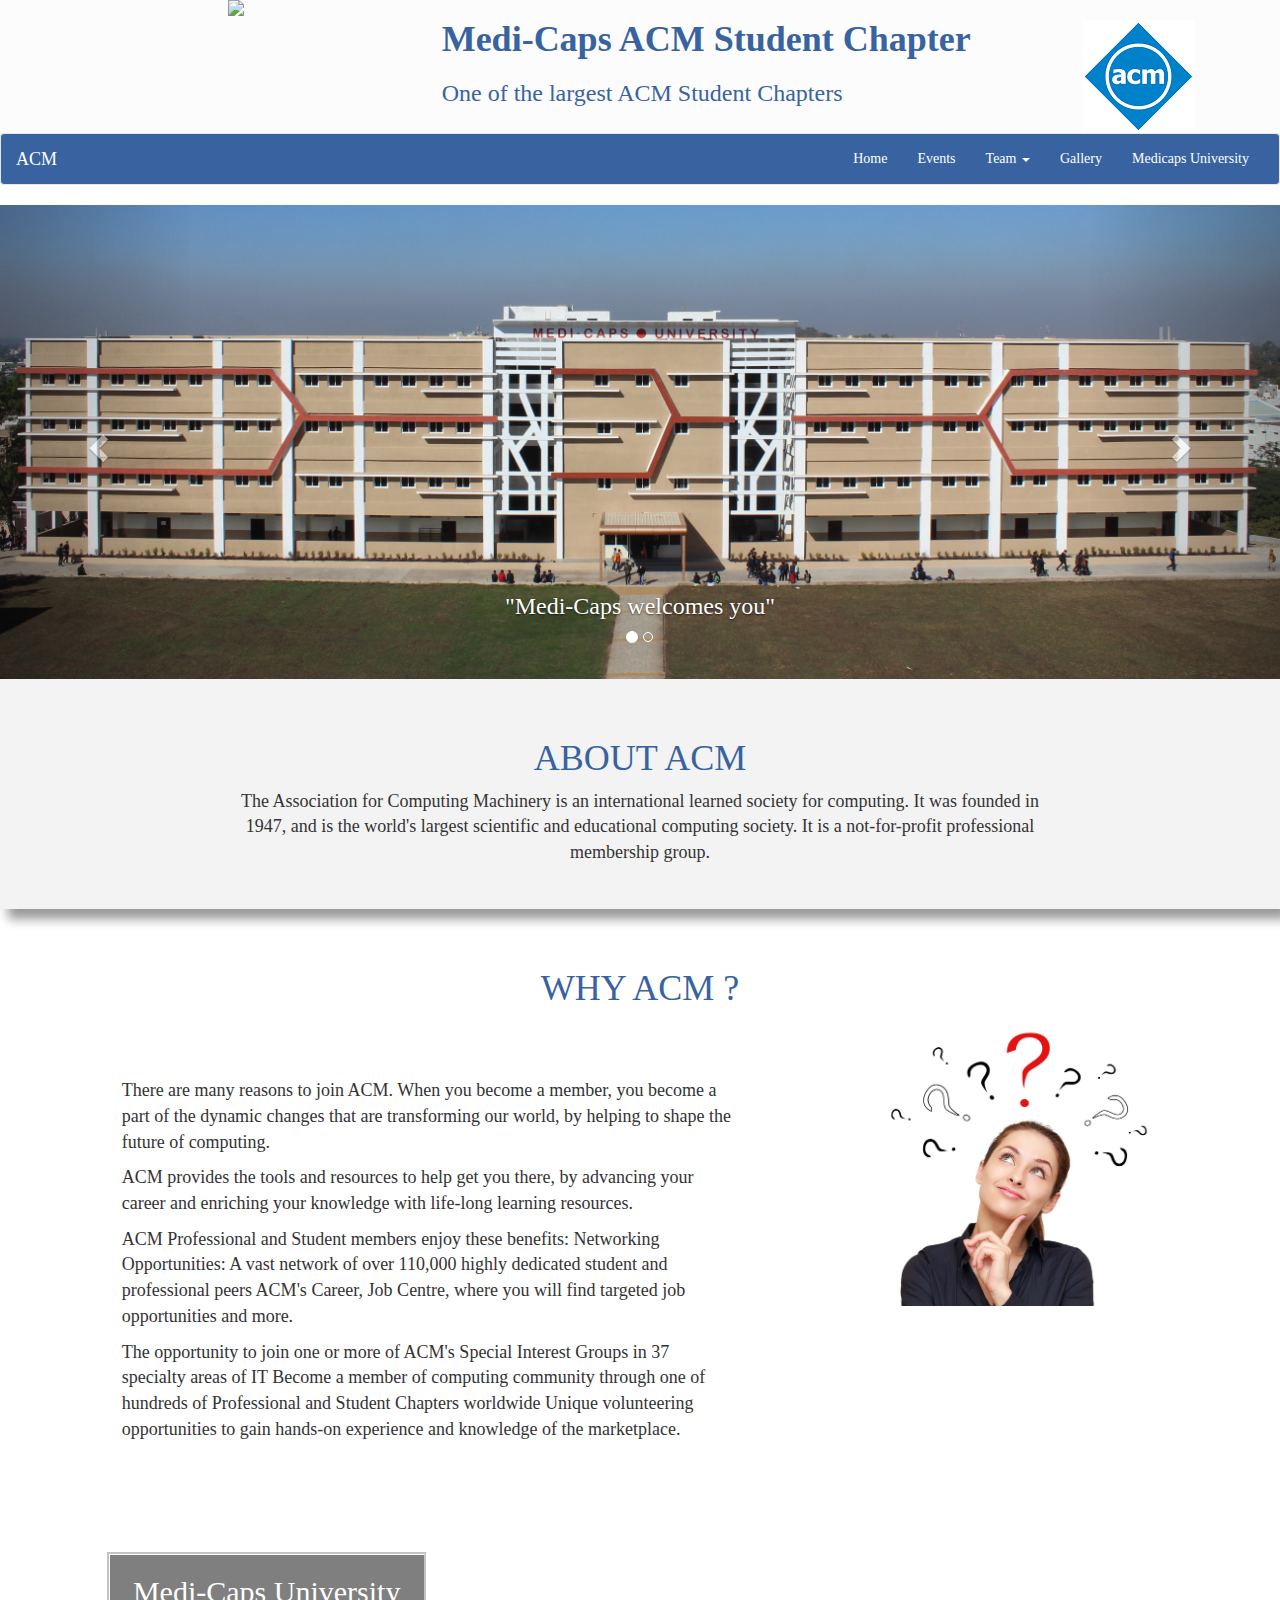
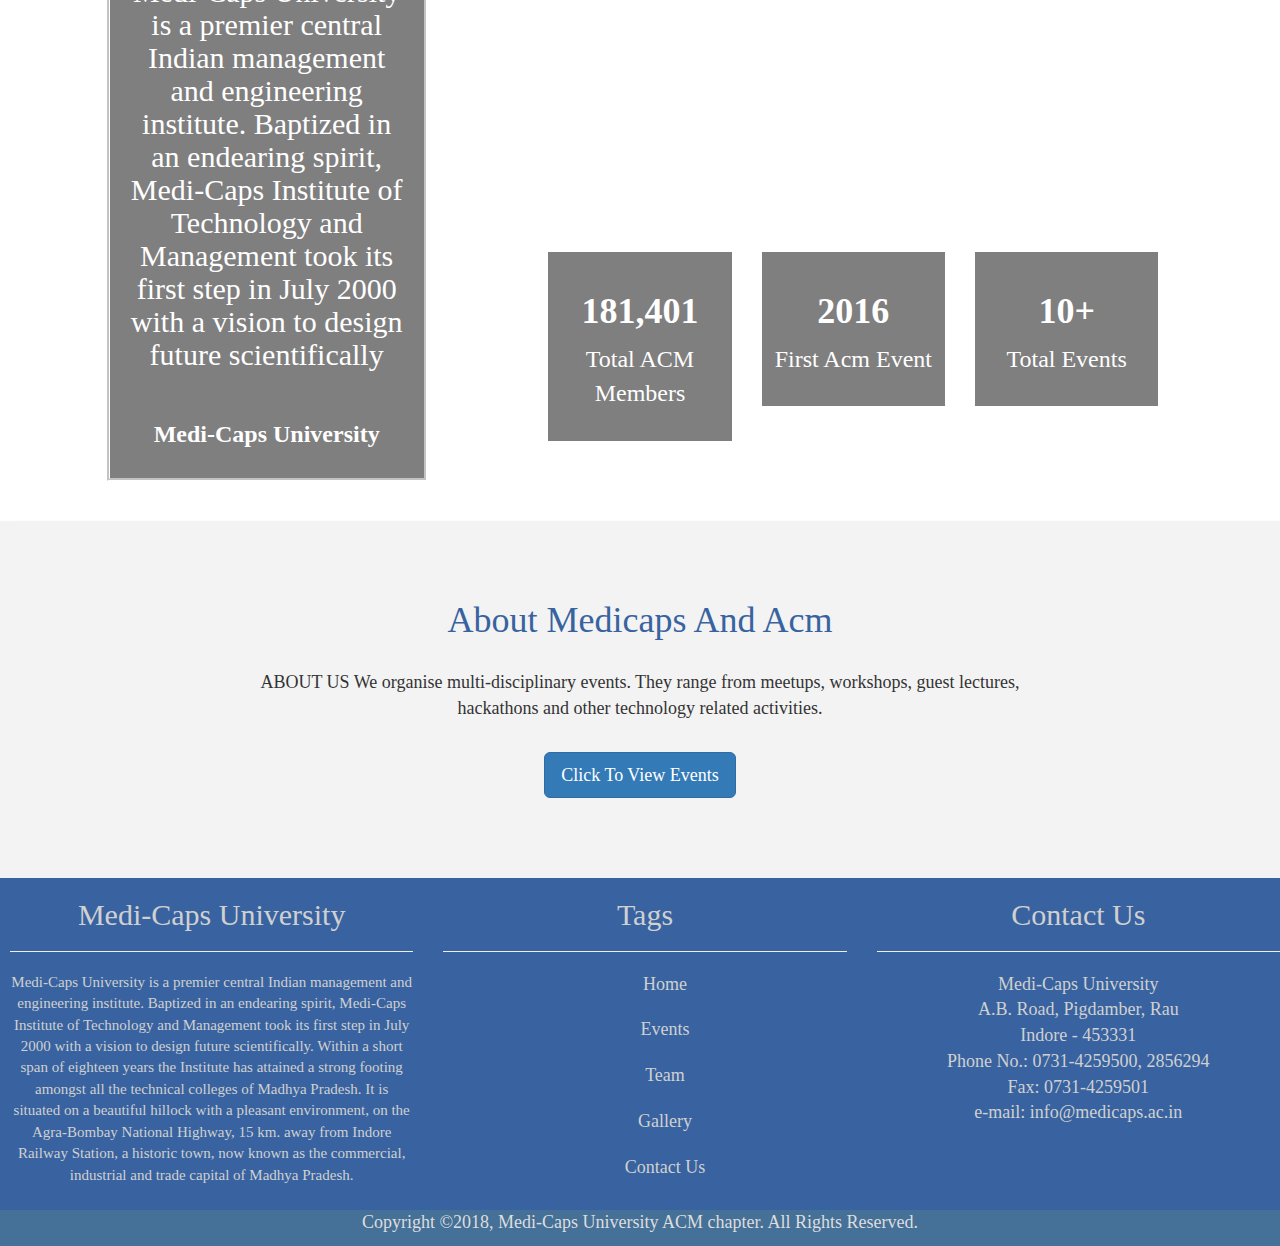
==== commit d4229134: "changes in index" ====
--- a/public_html/index.html
+++ b/public_html/index.html
@@ -186,7 +186,11 @@
             <div class="col-md-2"></div>
             <div class="col-md-8">
                 
-                <center><h1>About Medicaps And Acm</h1>  <p>The Association for Computing Machinery is an international learned society for computing. It was founded in 1947, and is the world's largest scientific and educational computing society. It is a not-for-profit professional membership group.</p></center>
+                <center><h1>About Medicaps And Acm</h1><br>
+				<p>ABOUT US
+We organise multi-disciplinary events. They range from meetups, workshops, guest lectures, hackathons and other technology related activities.</p>
+				<br>
+				<a href="events.html"><button class="btn btn-primary btn-lg" type="button">Click To View Events</button></a></center>
            <br><br> <br><br> </div>
             <br><br> 
             </div>
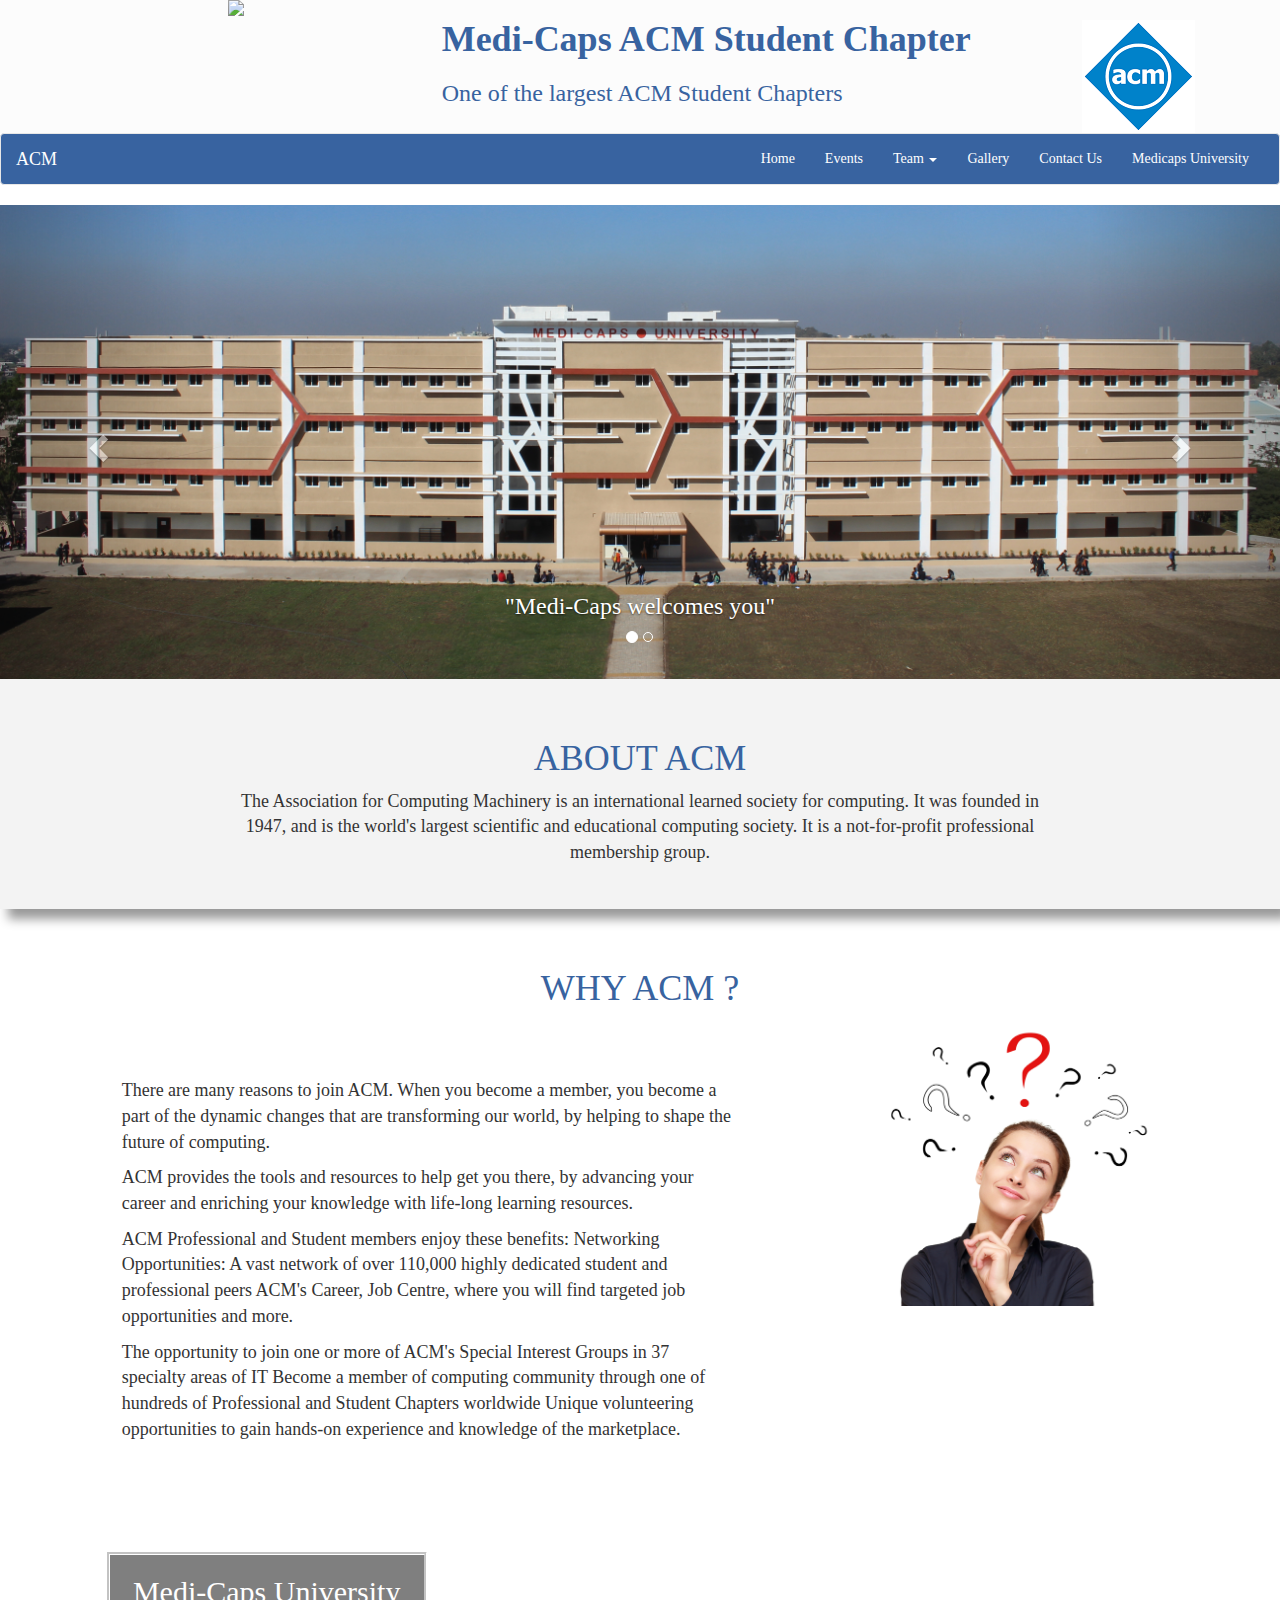
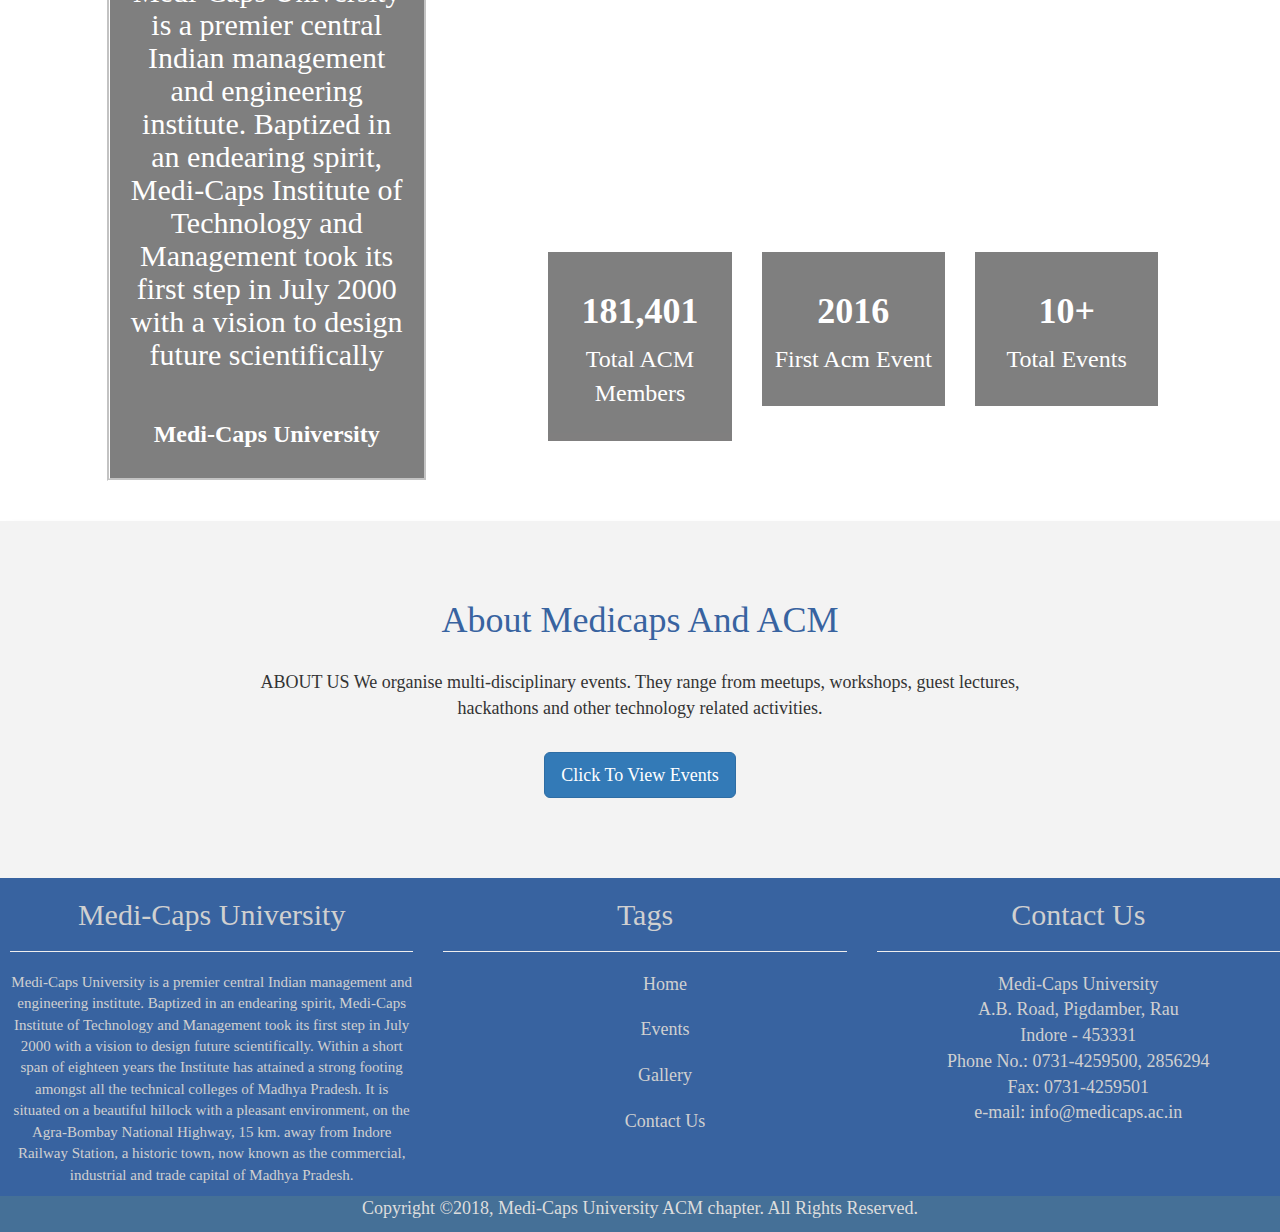
==== commit 01a14182: "final" ====
--- a/public_html/index.html
+++ b/public_html/index.html
@@ -17,6 +17,7 @@
   <link rel="stylesheet" href="css/style.css">
 <link href="https://cdn.rawgit.com/michalsnik/aos/2.1.1/dist/aos.css" rel="stylesheet">
 <script src="https://cdn.rawgit.com/michalsnik/aos/2.1.1/dist/aos.js"></script>
+<script src="js/Slow.js"></script>
   <script>
 $(document).ready(function(){
     $("#show1").click(function(){
@@ -59,16 +60,18 @@
             <div id="div1" class="collapse navbar-collapse">
             <ul class="nav navbar-nav navbar-right">
                 <li><a href="index.html">Home</a></li>
-                <li><a href="#">Events</a></li>
+                <li><a href="events.html">Events</a></li>
                 <li class="dropdown"><a href="about.html" class="dropdown-toggle" data-toggle="dropdown">Team <i class="caret"></i></a>
                     <ul class="dropdown-menu navbar-cus">
-                        <li class="navbar-cus"><a href="#">Our Team</a></li>
+                        <li class="navbar-cus"><a href="#">Our Members</a></li>
                         <li><a href="#">Web Masters</a></li>
                         <li><a href="#">Faculty Members</a></li>
+						<li><a href="#">Chairs</a></li>
                         
                     </ul>
                 </li>
 				<li><a href="gallery.html">Gallery</a></li>
+				<li><a href="#contact">Contact Us</a></li>
                 <li><a href="http://www.medicaps.ac.in">Medicaps University</a></li>
             </ul>
             </div>
@@ -96,7 +99,7 @@
     </div>
 
     <div class="item">
-    <center>  <img src="img/bus_canteen.jpg" alt="Chicago" class="img-responsive"></center>
+    <center>  <img src="img/Library.jpg" alt="Chicago" class="img-responsive"></center>
       <div class="carousel-caption">
         <h3>ACM</h3>
         
@@ -186,7 +189,7 @@
             <div class="col-md-2"></div>
             <div class="col-md-8">
                 
-                <center><h1>About Medicaps And Acm</h1><br>
+                <center><h1>About Medicaps And ACM</h1><br>
 				<p>ABOUT US
 We organise multi-disciplinary events. They range from meetups, workshops, guest lectures, hackathons and other technology related activities.</p>
 				<br>
@@ -196,7 +199,7 @@
             </div>
         </div>
         <!--Footer-->
-     <div class="">
+     <div class="" id="contact">
     <footer >
         <div class="fottermain">
             <div class="row">
@@ -209,10 +212,10 @@
                 <div class="col-sm-4 col-md-4 col-lg-4">
                     <h2>Tags</h2><hr class=hrtitle>
                     <ul data-aos="fade-up" class="taglist">
-                        <center><li><a href="#" class="taglink">Home</a></li><br/></center>
-                        <center><li><a href="#" class="taglink">Events</a></li><br/></center>
-                        <center><li><a href="#" class="taglink">Team</a></li><br/></center>
-                        <center><li><a href="#" class="taglink">Gallery</a></li><br/></center>
+                        <center><li><a href="index.html" class="taglink">Home</a></li><br/></center>
+                        <center><li><a href="events.html" class="taglink">Events</a></li><br/></center>
+                        
+                        <center><li><a href="gallery.html" class="taglink">Gallery</a></li><br/></center>
                         <center><li><a href="#" class="taglink">Contact Us</a></li><br/></center>
                         
                     </ul>
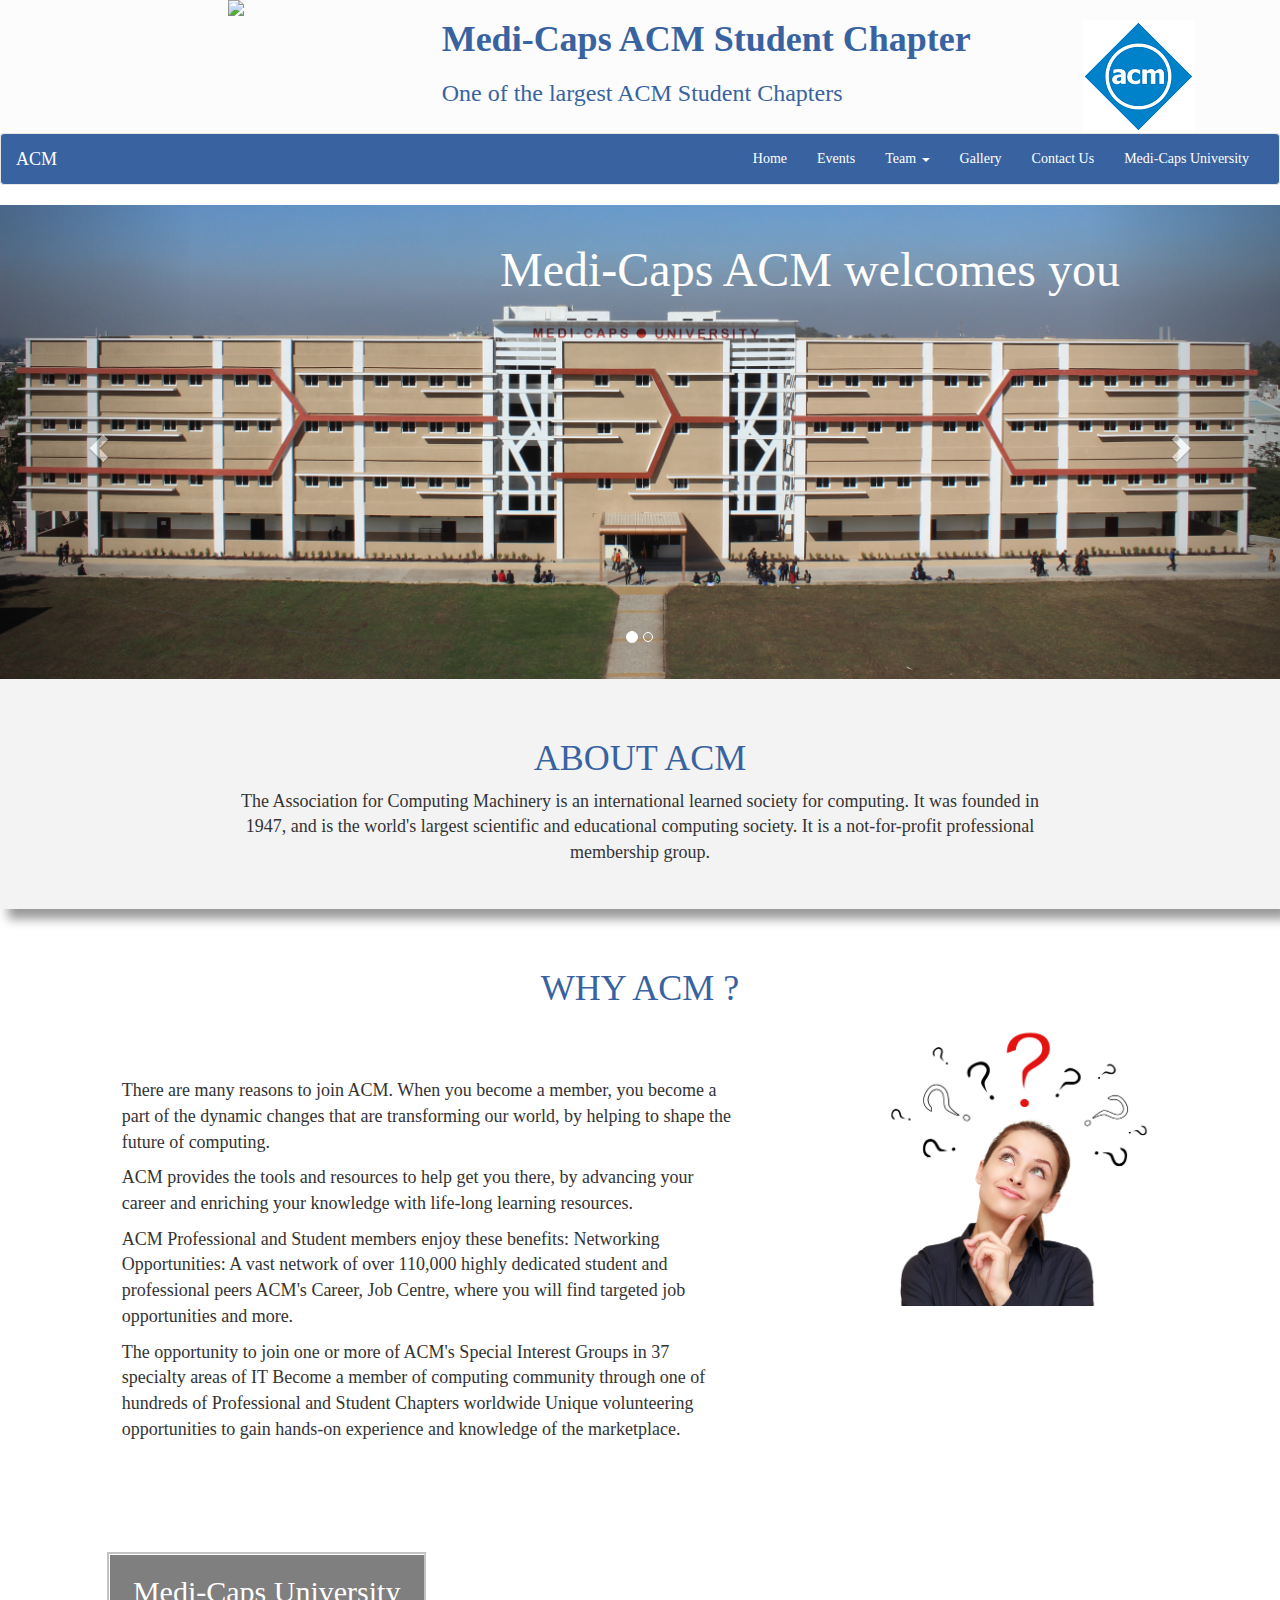
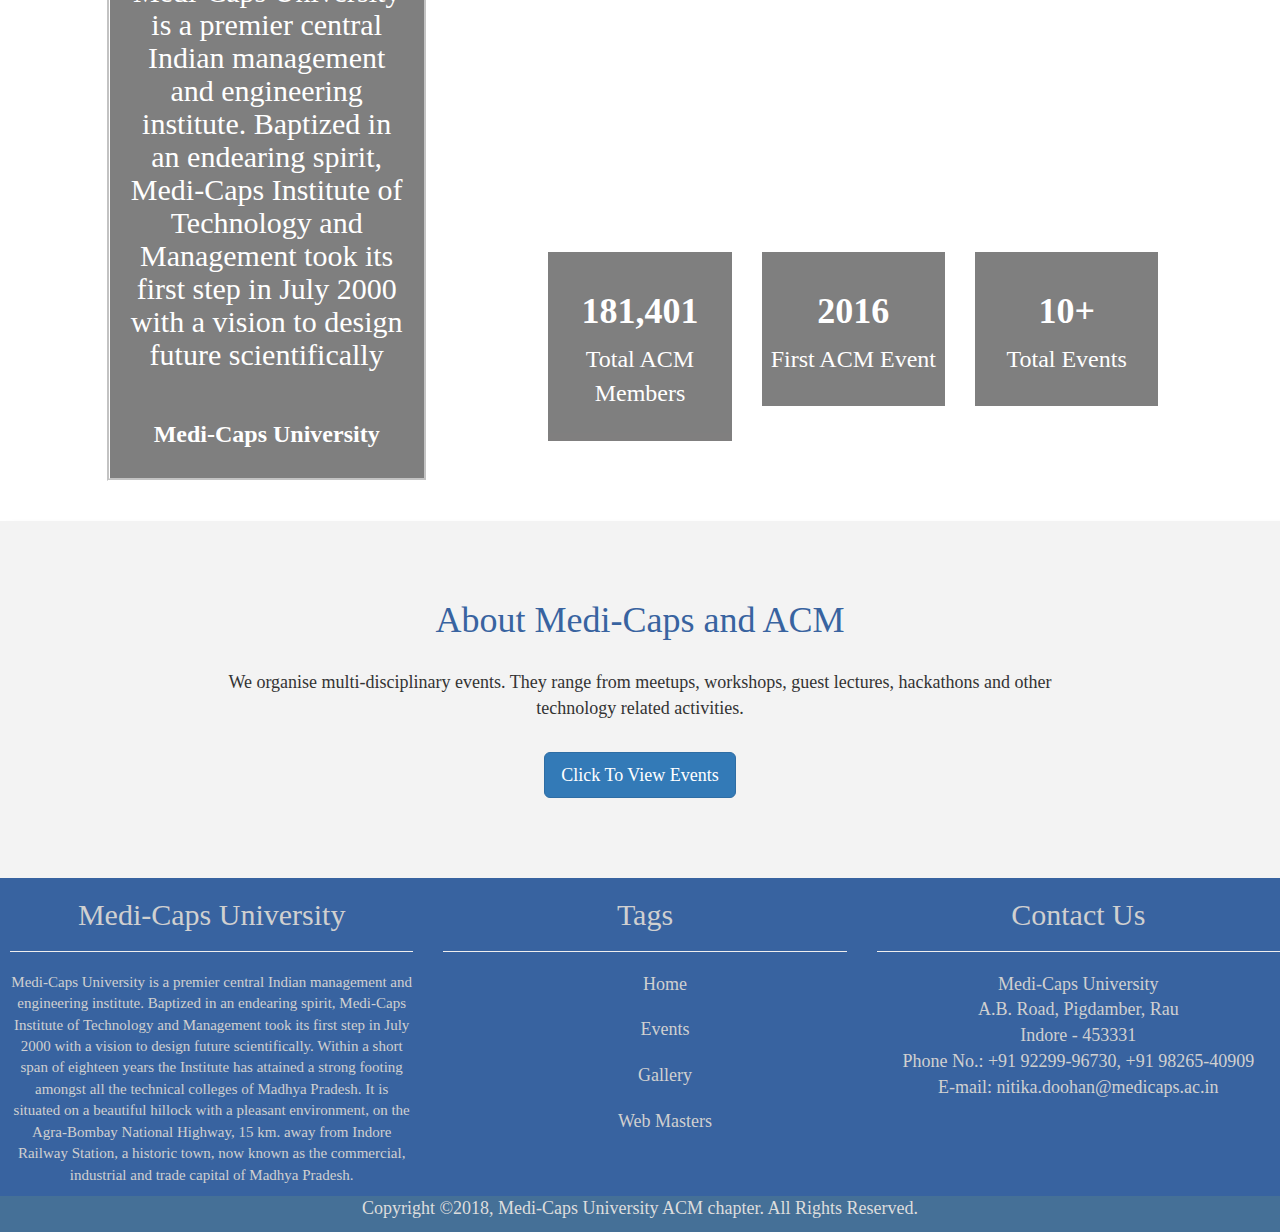
==== commit e7176db5: "complete website" ====
--- a/public_html/index.html
+++ b/public_html/index.html
@@ -47,7 +47,7 @@
                 </div>
             </div>
         </div>
-        <nav class="navbar navbar-default navbar-cus">
+         <nav class="navbar navbar-default navbar-cus">
         <div class="container-fluid">
             <div class="navbar-header">
                 <a href="https://www.acm.org/" class="navbar-brand" style="color:white">ACM</a>
@@ -63,23 +63,22 @@
                 <li><a href="events.html">Events</a></li>
                 <li class="dropdown"><a href="about.html" class="dropdown-toggle" data-toggle="dropdown">Team <i class="caret"></i></a>
                     <ul class="dropdown-menu navbar-cus">
-                        <li class="navbar-cus"><a href="#">Our Members</a></li>
-                        <li><a href="#">Web Masters</a></li>
-                        <li><a href="#">Faculty Members</a></li>
-						<li><a href="#">Chairs</a></li>
+                        <li class="navbar-cus"><a href="Members.html">Our Members</a></li>
+                        <li><a href="webmasters.html">Web Masters</a></li>
+                        <li><a href="Faculty.html">Faculty Members</a></li>
+						<li><a href="chair.html">Chairs</a></li>
                         
                     </ul>
                 </li>
 				<li><a href="gallery.html">Gallery</a></li>
 				<li><a href="#contact">Contact Us</a></li>
-                <li><a href="http://www.medicaps.ac.in">Medicaps University</a></li>
+                <li><a href="http://www.medicaps.ac.in">Medi-Caps University</a></li>
             </ul>
             </div>
             
         </div>
         
-    </nav>
-        
+    </nav>        
 <div id="myCarousel" class="carousel slide" data-ride="carousel">
   <!-- Indicators -->
   <ol class="carousel-indicators">
@@ -91,17 +90,21 @@
   <!-- Wrapper for slides -->
   <div class="carousel-inner">
     <div class="item active">
-     <center> <img src="img/newbuilding.jpg" alt="Chania" class="img-responsive"></center>
+     <center> <img src="img/newbuilding.jpg" alt="Chania" class="img-responsive">
+		<h1 style="position:absolute;top:19px;left:500px;color:white;font-size:48px">Medi-Caps ACM welcomes you</h1>
+	 </center>
       <div class="carousel-caption">
-        <h3>"Medi-Caps welcomes you"</h3>
+        
         
       </div>
     </div>
 
     <div class="item">
-    <center>  <img src="img/Library.jpg" alt="Chicago" class="img-responsive"></center>
+    <center>  <img src="img/Library.jpg" alt="Chicago" class="img-responsive">
+	
+	</center>
       <div class="carousel-caption">
-        <h3>ACM</h3>
+        
         
       </div>
     </div>
@@ -168,7 +171,7 @@
                     <br><br><br><br><br><br><br><br><br><br><br><br><br><br><br>
                     <div style="opacity:0.7;background-color: #4A4949;">
                         <center><br><h1  style='color:white'><b>2016</b></h1>
-                            <p style="font-size:24px;color:white">First Acm Event</p>
+                            <p style="font-size:24px;color:white">First ACM Event</p>
                         </center><br>
                     </div>
                 </div>
@@ -189,8 +192,8 @@
             <div class="col-md-2"></div>
             <div class="col-md-8">
                 
-                <center><h1>About Medicaps And ACM</h1><br>
-				<p>ABOUT US
+                <center><h1>About Medi-Caps and ACM</h1><br>
+				<p>
 We organise multi-disciplinary events. They range from meetups, workshops, guest lectures, hackathons and other technology related activities.</p>
 				<br>
 				<a href="events.html"><button class="btn btn-primary btn-lg" type="button">Click To View Events</button></a></center>
@@ -216,7 +219,7 @@
                         <center><li><a href="events.html" class="taglink">Events</a></li><br/></center>
                         
                         <center><li><a href="gallery.html" class="taglink">Gallery</a></li><br/></center>
-                        <center><li><a href="#" class="taglink">Contact Us</a></li><br/></center>
+                        <center><li><a href="webmasters.html" class="taglink">Web Masters</a></li><br/></center>
                         
                     </ul>
                     </center>
@@ -227,9 +230,9 @@
                         Medi-Caps University<br/>
                         A.B. Road, Pigdamber, Rau<br/>
                         Indore - 453331<br/>
-                        Phone No.: 0731-4259500, 2856294<br/>
-                        Fax: 0731-4259501<br/>
-                        e-mail: info@medicaps.ac.in<br/> 
+                        Phone No.: +91 92299-96730, +91 98265-40909<br/>
+                        
+                        E-mail: nitika.doohan@medicaps.ac.in<br/> 
                     </p>
                 </div>
                 </div>
--- a/public_html/css/style.css
+++ b/public_html/css/style.css
@@ -296,3 +296,7 @@
 {
     list-style: none;
 }
+.gal
+{
+	padding-bottom:10px;
+}